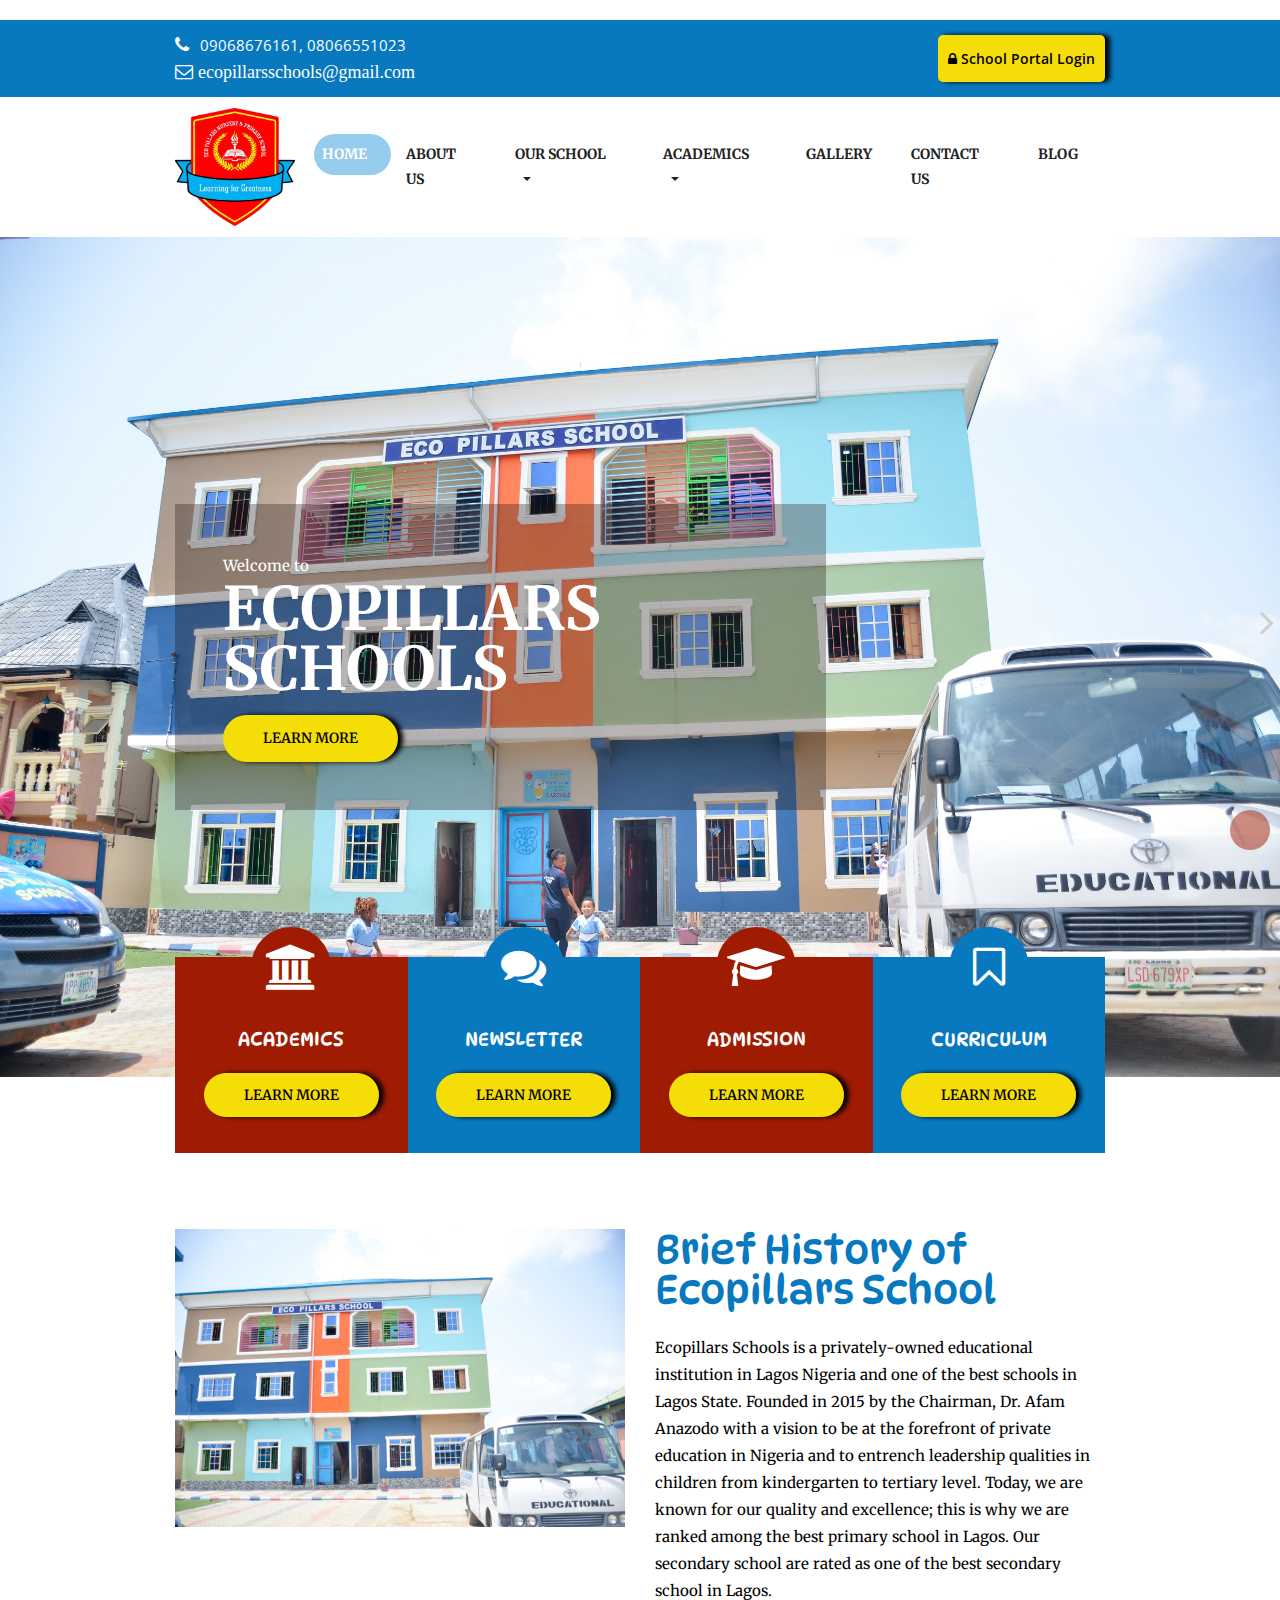
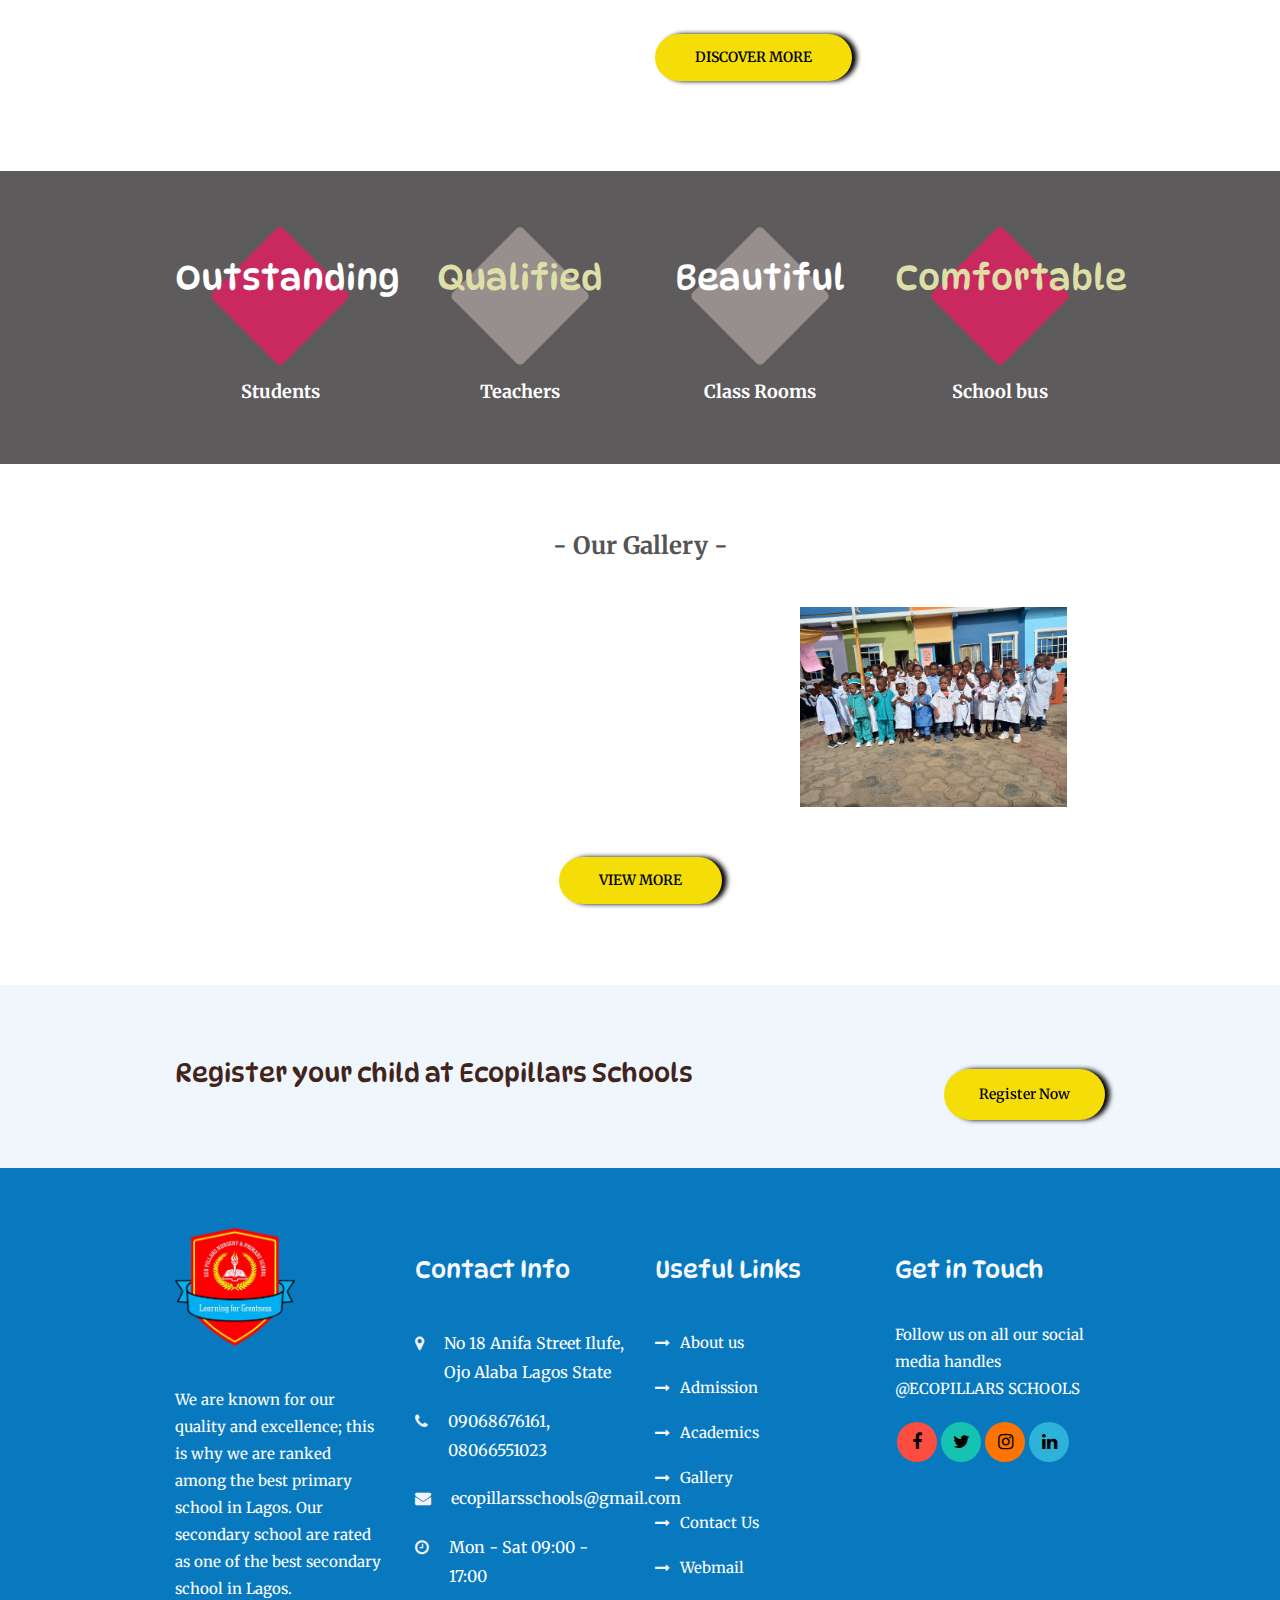
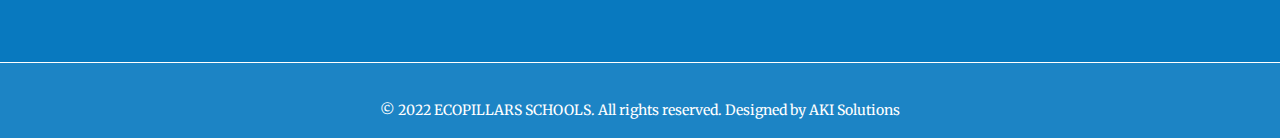
==== index.html @ 6d191ff4 "first-commit" ====
<!DOCTYPE html>
<html lang="en">

<!-- Mirrored from rometheme.net/html/kids/index.html by HTTrack Website Copier/3.x [XR&CO'2014], Tue, 15 Dec 2020 20:37:47 GMT -->
<!-- Added by HTTrack -->
<meta http-equiv="content-type" content="text/html;charset=UTF-8" /><!-- /Added by HTTrack -->

<head>
	<!-- Basic Page Needs
    ================================================== -->
	<meta charset="utf-8">
	<!--[if IE]><meta http-equiv="x-ua-compatible" content="IE=9" /><![endif]-->
	<meta name="viewport" content="width=device-width, initial-scale=1">
	<meta description="">
	<title>Ecopillars Schools </title>
	<!-- ==============================================
	Favicons
	=============================================== -->
	<link rel="apple-touch-icon" sizes="180x180" href="favicon_io/android-chrome-192x192.png">
	<link rel="icon" type="image/png" sizes="32x32" href="favicon_io/favicon-32x32.png">
	<link rel="icon" type="image/png" sizes="16x16" href="favicon_io/favicon-16x16.png">
	<link rel="manifest" href="favicon_io/site.webmanifest">
	<link rel="stylesheet" href="https://cdnjs.cloudflare.com/ajax/libs/animate.css/4.1.1/animate.min.css" />
	<!-- ==============================================
	CSS VENDOR
	=============================================== -->
	<link rel="stylesheet" type="text/css" href="css/vendor/bootstrap.min.css" />
	<link rel="stylesheet" type="text/css" href="css/vendor/font-awesome.min.css">
	<link rel="stylesheet" type="text/css" href="css/vendor/owl.carousel.min.css">
	<link rel="stylesheet" type="text/css" href="css/vendor/owl.theme.default.min.css">
	<link rel="stylesheet" type="text/css" href="css/vendor/magnific-popup.css">
	<link rel="stylesheet" type="text/css" href="css/vendor/animate.min.css">

	<!-- ==============================================
	Custom Stylesheet
	=============================================== -->
	<link rel="stylesheet" type="text/css" href="css/style.css" />

	<script src="js/vendor/modernizr.min.js"></script>

	<script src='../../google_analytics_auto.html'></script>
</head>

<body>

	<!-- LOAD PAGE -->
	<div class="animationload">
		<div class="loader"></div>
	</div>

	<!-- BACK TO TOP SECTION -->
	<a href="#0" class="cd-top cd-is-visible cd-fade-out">Top</a>

	<!-- HEADER -->
	<div class="header header-1">

		<!-- TOPBAR -->
		<div class="topbar">
			<div class="container">
				<div class="row align-items-center">
					<div class="col-sm-8 col-md-6">
						<div class="info">
							<div class="info-item">
								<i class="fa fa-phone"></i> 09068676161, 08066551023
							</div>
							<div class="info-item">
								<i class="fa fa-envelope-o"> ecopillarsschools@gmail.com</i>
								<a href="mailto:ecopillarsschools@gmail.com"></a>
							</div>
						</div>
					</div>
					<div class="col-sm-4 col-md-6">
						<div class=" pull-right d-inline-flex" style="margin: 15px 0px 15px 0px;">
							<a href="https://eschool-ng.com/ecopillarsschools_login.php" class="btn btn-primary kkd"> <i
									class="fa fa-lock"></i> School Portal Login</a>
							<style>
								.sosmed-icon a {
									color: #000;
									background-color: pink;

								}

								.kkd {
									border-radius: 5px !important;
									background-color: #f5dd07 !important;
									padding-left: 10px;
									padding-right: 10px;

								}
							</style>
						</div>
					</div>
				</div>
			</div>
		</div>

		<!-- NAVBAR SECTION -->
		<div class="navbar-main">
			<div class="container">
				<nav id="navbar-example" class="navbar navbar-expand-lg">
					<a class="navbar-brand jk" href="index.html">
						<img src="images/logo.jpeg" alt="logo">
					</a>

					<style type="text/css">
						.jk img {
							width: 120px;
							height: auto;
						}

						@media screen and (max-width: 768px) {
							.navbar-main.stiky .navbar-brand img {
								width: 70px;
								text-align: center;
								margin: 0 40px 0 40px;
							}

							.jk img {
								width: 70px;
								height: auto;
							}

							.topbar .pull-right{
								margin: 10px 60px 10px 0px !important;
							}

						}
					</style>
					<button class="navbar-toggler" type="button" data-toggle="collapse" data-target="#navbarNavDropdown"
						aria-controls="navbarNavDropdown" aria-expanded="false" aria-label="Toggle navigation">
						<span class="navbar-toggler-icon"></span>
					</button>
					<div class="collapse navbar-collapse" id="navbarNavDropdown">
						<ul class="navbar-nav ml-auto">
							<li class="nav-item active">
								<a class="nav-link" href="index.html">HOME</a>
							</li>
							<li class="nav-item">
								<a class="nav-link" href="about.html">ABOUT US</a>
							</li>
							<li class="nav-item dropdown dmenu">
								<a class="nav-link dropdown-toggle" href="#" role="button" data-toggle="dropdown"
									aria-haspopup="true" aria-expanded="false">
									OUR SCHOOL
								</a>
								<div class="dropdown-menu">
									<a class="dropdown-item" href="admission.html">ADMISSION</a>


								</div>
							</li>
							<li class="nav-item dropdown dmenu">
								<a class="nav-link dropdown-toggle" href="#" role="button" data-toggle="dropdown"
									aria-haspopup="true" aria-expanded="false">
									ACADEMICS
								</a>
								<div class="dropdown-menu">
									<a class="dropdown-item" href="academics.html">OVERVIEW</a>
									<a class="dropdown-item" href="curriculum.html">OUR CURRICULUM</a>

								</div>
							</li>
							<li class="nav-item">
								<a class="nav-link" href="gallery.html">GALLERY</a>
							</li>
							<li class="nav-item">
								<a class="nav-link" href="contact.html">CONTACT US</a>
							</li>
							<li class="nav-item">
								<a class="nav-link" href="blog.html">BLOG</a>
							</li>
						</ul>
					</div>
				</nav> <!-- -->

			</div>
		</div>

	</div>
	<!-- BANNER -->
	<div id="oc-fullslider" class="banner">
		<div class="owl-carousel owl-theme full-screen">
			<div class="item">
				<img src="images/_DSC3956.jpg" alt="Slider">
				<div class="overlay-bg"></div>
				<div class="container d-flex align-items-center">
					<div class="wrap-caption animate__animated animate__backInLeft">
						<hion-suph4 class="capteading" style="color: white !important;">Welcome to</h4>
						<h1 class="caption-heading">ECOPILLARS SCHOOLS </h1>
						<a href="about.html" class="btn btn-secondary mt-3">LEARN MORE</a>
					</div>
				</div>

				<style type="text/css">
					.animate__animated.animate__backInLeft {
						--animate-duration: 2s;
					}

					.kd .animate__animated.animate__backInLeft {
						--animate-duration: 12s;
					}
				</style>
			</div>
			<div class="item">
				<img src="images/_DSC3955.jpg" alt="Slider">
				<div class="overlay-bg"></div>
				<div class="container d-flex align-items-center">
					<div class="wrap-caption kd animate__animated animate__backInLeft">
						<h4 class="caption-supheading" style="color: white !important;">ECOPILLARS SCHOOLS </h4>
						<h1 class="caption-heading">We Make Learning <br> Fun </h1>
						<a href="about.html" class="btn btn-secondary mt-3">LEARN MORE</a>
					</div>
				</div>
			</div>
		</div>
		<div class="custom-nav owl-nav"></div>
	</div>

	<!-- SHORTCUT -->
	<div class="section services">
		<div class="content-wrap pb-3">
			<div class="container">
				<div class="row">
					<div class="col-sm-12 col-md-12">
						<div class="row col-0 overlap no-gutters">
							<div class="col-sm-12 col-md-3 col-lg-3">
								<!-- BOX 1 -->
								<div class="rs-feature-box-1 bg-primary">
									
									<i class="fa fa-university"></i>
									<div class="body">
										<h4 style="text-transform: uppercase;"> Academics</h4>

										<div class="spacer-10"></div>
										<a href="academics.html" class="btn-primary">LEARN MORE</a>
									</div>
								</div>
							</div>
							<div class="col-sm-12 col-md-3 col-lg-3">
								<!-- BOX 2 -->
								<div class="rs-feature-box-1 bg-tertiary">
									<i class="fa fa-comments"></i>
									<div class="body">
										<h4 style="color: #ffffff;">Newsletter</h4>
										<!-- <p>Sedut perspiciatis unde omnis iste natus error sit voluptatem accusantium dolore mque laudantium</p> -->
										<div class="spacer-10"></div>
										<a href="newsletter.html" class="btn-primary" style="background-color: #dedfa7;">LEARN MORE</a>
									</div>
								</div>
							</div>
							<div class="col-sm-12 col-md-3 col-lg-3">
								<!-- BOX 3 -->
								<div class="rs-feature-box-1 bg-primary">
									<i class="fa fa-graduation-cap"></i>
									<div class="body">
										<h4>Admission</h4>

										<div class="spacer-10"></div>
										<a href="admission.html" class="btn-primary">LEARN MORE</a>
									</div>
								</div>
							</div>


							<div class="col-sm-12 col-md-3 col-lg-3">
								<!-- BOX 3 -->
								<div class="rs-feature-box-1 bg-tertiary">
									<i class="fa fa-bookmark-o"></i>
									<div class="body">
										<h4 style="color: #ffffff;"> Curriculum</h4>

										<div class="spacer-10"></div>
										<a href="curriculum.html" class="btn-primary" style="background-color: #dedfa7;">LEARN MORE</a>
									</div>
								</div>
							</div>



						</div>
					</div>
				</div>
			</div>
		</div>
	</div>

	<!-- WELCOME TO KIDS -->
	<div class="section" id="move">
		<div class="content-wrap">
			<div class="container">
				<div class="row">
					<div class="col-sm-12 col-md-12 col-lg-6"  style="display: flex; justify-content: center; ">
						<img src="images/_DSC3955.jpg" alt="" class="img-fluid img-border mb-3">
					</div>
					<div class="col-sm-12 col-md-12 col-lg-6" style="color: black;" >
						<h2 class="section-heading">
							Brief History of Ecopillars School
						</h2>
						<p>Ecopillars Schools is a privately-owned educational institution in Lagos Nigeria and one of the best schools in Lagos State. Founded in 2015 by the Chairman, Dr. Afam Anazodo with a vision to be at the forefront of private education in Nigeria and to entrench leadership qualities in children from kindergarten to tertiary level.
							Today, we are known for our quality and excellence; this is why we are ranked among the best primary school in Lagos. Our secondary school are rated as one of the best secondary school in Lagos.
						</p>

						<div class="spacer-10"></div>
						<a href="about.html" class="btn btn-secondary">DISCOVER MORE</a>
						<div class="spacer-30"></div>
					</div>
				</div>
			</div>
		</div>
	</div>

	<!-- FUNFACT -->
	<div class="section bgi-overlay bgi-cover-center" data-background="images/_AFO4332.jpg"
		style="background-position: top;">
		<div class="content-wrap" style="margin-top: 20px;">
			<div class="container">
				<div class="row">
					<!-- Item 1 -->
					<div class="col-sm-6 col-md-3">
						<div class="rs-funfact bg-primary">
							<div class="box-fun">
								<h2>Outstanding</h2>
							</div>
							<div class="title">Students</div>
						</div>
					</div>
					<!-- Item 2 -->
					<div class="col-sm-6 col-md-3">
						<div class="rs-funfact bg-tertiary">
							<div class="box-fun">
								<h2 style="color: #dedfa7;"> Qualified</h2>
							</div>
							<div class="title">Teachers</div>
						</div>
					</div>
					<!-- Item 3 -->
					<div class="col-sm-6 col-md-3">
						<div class="rs-funfact bg-tertiary">
							<div class="box-fun">
								<h2>Beautiful</h2>
							</div>
							<div class="title">Class Rooms</div>
						</div>
					</div>
					<!-- Item 4 -->
					<div class="col-sm-6 col-md-3">
						<div class="rs-funfact bg-primary">
							<div class="box-fun">
								<h2 style="color: #dedfa7;">Comfortable</h2>
							</div>
							<div class="title"> School bus</div>
						</div>
					</div>
				</div>
			</div>
		</div>
	</div>




	<!-- OUR GALLERY -->
	<div class="section">
		<div class="content-wrap">
			<div class="container">

				<div class="row">
					<div class="col-sm-12 col-md-12">
						<p class="supheading text-center">Our Gallery</p>

					</div>
				</div>

				<div class="row popup-gallery gutter-5">
								
				<!-- Item 1 -->
				<div class="col-xs-12 col-md-6 col-lg-4">
					<div class="box-gallery">
						<a href="images/_AFO4294.jpg" title="Gallery #2">
							<img src="images/_AFO4294.jpg" alt="" class="img-fluid">
							<div class="project-info">
								<div class="project-icon">
									<span class="fa fa-search"></span>
								</div>
							</div>
						</a>
					</div>
				</div>					
					<!-- Item 2 -->
					<div class="col-xs-12 col-md-6 col-lg-4">
						<div class="box-gallery">
							<a href="images/_AFO4332.jpg" title="Gallery #1">
								<img src="images/_AFO4332.jpg" alt="" class="img-fluid">
								<div class="project-info">
									<div class="project-icon">
										<span class="fa fa-search"></span>
									</div>
								</div>
							</a>
						</div>
					</div>
					<!-- Item 3 -->
					<div class="col-xs-12 col-md-6 col-lg-4">
						<div class="box-gallery">
							<a href="images/20220311_092355.jpg" title="Gallery #3">
								<img src="images/20220311_092355.jpg" alt="" class="img-fluid">
								<div class="project-info">
									<div class="project-icon">
										<span class="fa fa-search"></span>
									</div>
								</div>
							</a>
						</div>
					</div>


				</div>

			</div>
		</div>
		<div class="text-center">
			<a href="gallery.html" class="btn btn-secondary" style="margin:auto;">VIEW MORE</a>
		</div>
	</div>

	<br> <br> <br>

	<style type="text/css">
		.rs-news-1 .media-box {
			width: 100%;
			margin-bottom: 20px;
			position: relative;
			z-index: 1;
			overflow: hidden;
			background-color: rgb(10 10 10 / 84%);
		}

		.kk {
			background-color: #0c1a47 !important;
		}
	</style>


	<!-- CTA -->
	<div class="section bg-secondary">
		<div class="content-wrap py-5">
			<div class="container">
				<div class="row align-items-center">
					<div class="col-sm-12 col-md-12">
						<div class="cta-1">
							<div class="body-text mb-3">
								<h3 class="my-1" style="color: #42241c;">Register your child at Ecopillars Schools</h3>

							</div>
							<div class="body-action">
								<a href="contact.html" class="btn btn-primary mt-3">Register Now</a>
							</div>
						</div>
					</div>
				</div>
			</div>
		</div>
	</div>

	<style type="text/css">
		.footer .footer-item .footer-title {

			color: #f7f9fd;
		}

		.list-info li .info-icon {
			display: table-cell;
			color: #f3f3f5;
		}

		.footer .footer-item .list li a:before {
			content: '\f178';
			font-family: FontAwesome;
			left: 0;
			position: absolute;
			color: #f7f9fd;
		}
	</style>

	<!-- FOOTER SECTION -->
	<div class="footer" data-background="images/footer.jpg">
		<div class="content-wrap">
			<div class="container">

				<div class="row">
					<div class="col-sm-12 col-md-6 col-lg-3">
						<div class="footer-item">
							<img src="images/logo_png.png" alt="logo bottom" class="logo-bottom">
							<div class="spacer-30"></div>
							<p>We are known for our quality and excellence; this is why we are ranked among the best primary school in Lagos. Our secondary school are rated as one of the best secondary school in Lagos.
								</p>

						</div>
					</div>

					<div class="col-sm-12 col-md-6 col-lg-3">
						<div class="footer-item">
							<div class="footer-title">
								Contact Info
							</div>
							<ul class="list-info">
								<li>
									<div class="info-icon">
										<span class="fa fa-map-marker"></span>
									</div>
									<div class="info-text">No 18 Anifa Street Ilufe, Ojo Alaba
										Lagos State</div>
								</li>
								<li>
									<div class="info-icon">
										<span class="fa fa-phone"></span>
									</div>
									<div class="info-text">09068676161, 08066551023</div>
								</li>
								<li>
									<div class="info-icon">
										<span class="fa fa-envelope"></span>
									</div>
									<div class="info-text"><a href="mailto:ecopillarsschools@gmail.com"></a>
										ecopillarsschools@gmail.com</a></div>
								</li>
								<li>
									<div class="info-icon">
										<span class="fa fa-clock-o"></span>
									</div>
									<div class="info-text">Mon - Sat 09:00 - 17:00</div>
								</li>
							</ul>

						</div>
					</div>




					<div class="col-sm-12 col-md-6 col-lg-3">
						<div class="footer-item">
							<div class="footer-title">
								Useful Links
							</div>

							<ul class="list">
								<li><a href="about.html" title="About us">About us</a></li>
								<li><a href="admission.html" title="Admission">Admission</a></li>
								<li><a href="academics.html" title="Academics">Academics</a></li>
								<li><a href="gallery.html" title="Gallery">Gallery</a></li>
								<li><a href="contact.html" title="Contact Us">Contact Us</a></li>
								<li><a href="https://fayofunmischools.com:2096/cpsess6572153512/3rdparty/roundcube/" title="Webmail">Webmail</a></li>
							</ul>

						</div>
					</div>

					<div class="col-sm-12 col-md-6 col-lg-3">
						<div class="footer-item">
							<div class="footer-title">
								Get in Touch
							</div>
							<p>Follow us on all our social media handles @ECOPILLARS SCHOOLS</p>
							<div class="sosmed-icon d-inline-flex">
								<a href="#" class="fb"><i class="fa fa-facebook"></i></a>
								<a href="#" class="tw"><i class="fa fa-twitter"></i></a>
								<a href="#" class="ig"><i class="fa fa-instagram"></i></a>
								<a href="#" class="in"><i class="fa fa-linkedin"></i></a>
							</div>
						</div>
					</div>
				</div>
			</div>
		</div>

		<div class="fcopy bg-secondary">
			<div class="container">
				<div class="row">
					<div class="col-sm-12 col-md-12">
						<p class="ftex copy" style="color: #ffffff;">© 2022 ECOPILLARS SCHOOLS. All rights reserved. Designed by <a
								href="http://akisolutions.com.ng" target="_blank">AKI Solutions</a></p>
					</div>
				</div>
			</div>
		</div>

	</div>

	<!-- JS VENDOR -->
	<script src="js/vendor/jquery.min.js"></script>
	<script src="js/vendor/bootstrap.min.js"></script>
	<script src="js/vendor/owl.carousel.js"></script>
	<script src="js/vendor/jquery.magnific-popup.min.js"></script>

	<!-- SENDMAIL -->
	<script src="js/vendor/validator.min.js"></script>
	<script src="js/vendor/form-scripts.js"></script>

	<script src="js/script.js"></script>

</body>

</html>
---- css/style.css ----
@charset "UTF-8";
@import url("https://fonts.googleapis.com/css?family=Open+Sans:400,700|Pacifico");
@import url('https://fonts.googleapis.com/css2?family=DynaPuff:wght@400;500;700&family=Merriweather:wght@300;400;700;900&display=swap');
@font-face {
  font-family: 'sas-webfont';
  src: url("../fonts/sas-webfontc56b.eot?51534236");
  src: url("../fonts/sas-webfontc56b.eot?51534236#iefix") format("embedded-opentype"), url("../fonts/sas-webfontc56b.woff2?51534236") format("woff2"), url("../fonts/sas-webfontc56b.woff?51534236") format("woff"), url("../fonts/sas-webfontc56b.ttf?51534236") format("truetype"), url("../fonts/sas-webfontc56b.svg?51534236#sas-webfont") format("svg");
  font-weight: normal;
  font-style: normal; }
.sas {
  font-family: "sas-webfont";
  font-style: normal;
  font-weight: normal;
  display: inline-block;
  text-decoration: inherit;
  width: 1em;
  margin-right: .2em;
  text-align: center;
  /* opacity: .8; */
  /* For safety - reset parent styles, that can break glyph codes*/
  font-variant: normal;
  text-transform: none;
  /* fix buttons height, for twitter bootstrap */
  line-height: 1em;
  /* Animation center compensation - margins should be symmetric */
  /* remove if not needed */
  margin-left: .2em;
  /* you can be more comfortable with increased icons size */
  /* font-size: 120%; */
  /* Font smoothing. That was taken from TWBS */
  -webkit-font-smoothing: antialiased;
  -moz-osx-font-smoothing: grayscale;
  /* Uncomment for 3D effect */
  /* text-shadow: 1px 1px 1px rgba(127, 127, 127, 0.3); */ }

.sas-1:before {
  content: '\e801'; }

/* '' */
/* -------------------- 
TOPBAR SETTING
-----------------------*/
/* -------------------- 
NAVBAR SETTING
-----------------------*/
/* -------------------- 
FOOTER SETTING
-----------------------*/
/* -------------------- 
BUTTON SETTING
-----------------------*/
.bolder {
  font-weight: 600; }

.cfix {
  content: '';
  display: block;
  width: 100%;
  clear: both; }

/**
 * 1. - NORMALIZE CSS
 * -----------------------------------------------------------------------------
 */
/*! normalize.css v8.0.1 | MIT License | github.com/necolas/normalize.css */
/* Document
   ========================================================================== */
/**
 * 1. Correct the line height in all browsers.
 * 2. Prevent adjustments of font size after orientation changes in iOS.
 */
html {
  line-height: 1.15;
  /* 1 */
  -webkit-text-size-adjust: 100%;
  /* 2 */ }

/* Sections
   ========================================================================== */
/**
 * Remove the margin in all browsers.
 */
body {
  margin: 0; }

/**
 * Render the `main` element consistently in IE.
 */
main {
  display: block; }

/**
 * Correct the font size and margin on `h1` elements within `section` and
 * `article` contexts in Chrome, Firefox, and Safari.
 */
h1 {
  font-size: 2em;
  margin: 0.67em 0; }

/* Grouping content
   ========================================================================== */
/**
 * 1. Add the correct box sizing in Firefox.
 * 2. Show the overflow in Edge and IE.
 */
hr {
  box-sizing: content-box;
  /* 1 */
  height: 0;
  /* 1 */
  overflow: visible;
  /* 2 */ }

/**
 * 1. Correct the inheritance and scaling of font size in all browsers.
 * 2. Correct the odd `em` font sizing in all browsers.
 */
pre {
  font-family: monospace, monospace;
  /* 1 */
  font-size: 1em;
  /* 2 */ }

/* Text-level semantics
   ========================================================================== */
/**
 * Remove the gray background on active links in IE 10.
 */
a {
  background-color: transparent; }

/**
 * 1. Remove the bottom border in Chrome 57-
 * 2. Add the correct text decoration in Chrome, Edge, IE, Opera, and Safari.
 */
abbr[title] {
  border-bottom: none;
  /* 1 */
  text-decoration: underline;
  /* 2 */
  text-decoration: underline dotted;
  /* 2 */ }

/**
 * Add the correct font weight in Chrome, Edge, and Safari.
 */
b,
strong {
  font-weight: bolder; }

/**
 * 1. Correct the inheritance and scaling of font size in all browsers.
 * 2. Correct the odd `em` font sizing in all browsers.
 */
code,
kbd,
samp {
  font-family: monospace, monospace;
  /* 1 */
  font-size: 1em;
  /* 2 */ }

/**
 * Add the correct font size in all browsers.
 */
small {
  font-size: 80%; }

/**
 * Prevent `sub` and `sup` elements from affecting the line height in
 * all browsers.
 */
sub,
sup {
  font-size: 75%;
  line-height: 0;
  position: relative;
  vertical-align: baseline; }

sub {
  bottom: -0.25em; }

sup {
  top: -0.5em; }

/* Embedded content
   ========================================================================== */
/**
 * Remove the border on images inside links in IE 10.
 */
img {
  border-style: none; }

/* Forms
   ========================================================================== */
/**
 * 1. Change the font styles in all browsers.
 * 2. Remove the margin in Firefox and Safari.
 */
button,
input,
optgroup,
select,
textarea {
  font-family: inherit;
  /* 1 */
  font-size: 100%;
  /* 1 */
  line-height: 1.15;
  /* 1 */
  margin: 0;
  /* 2 */ }

/**
 * Show the overflow in IE.
 * 1. Show the overflow in Edge.
 */
button,
input {
  /* 1 */
  overflow: visible; }

/**
 * Remove the inheritance of text transform in Edge, Firefox, and IE.
 * 1. Remove the inheritance of text transform in Firefox.
 */
button,
select {
  /* 1 */
  text-transform: none; }

/**
 * Correct the inability to style clickable types in iOS and Safari.
 */
button,
[type="button"],
[type="reset"],
[type="submit"] {
  -webkit-appearance: button; }

/**
 * Remove the inner border and padding in Firefox.
 */
button::-moz-focus-inner,
[type="button"]::-moz-focus-inner,
[type="reset"]::-moz-focus-inner,
[type="submit"]::-moz-focus-inner {
  border-style: none;
  padding: 0; }

/**
 * Restore the focus styles unset by the previous rule.
 */
button:-moz-focusring,
[type="button"]:-moz-focusring,
[type="reset"]:-moz-focusring,
[type="submit"]:-moz-focusring {
  outline: 1px dotted ButtonText; }

/**
 * Correct the padding in Firefox.
 */
fieldset {
  padding: 0.35em 0.75em 0.625em; }

/**
 * 1. Correct the text wrapping in Edge and IE.
 * 2. Correct the color inheritance from `fieldset` elements in IE.
 * 3. Remove the padding so developers are not caught out when they zero out
 *    `fieldset` elements in all browsers.
 */
legend {
  box-sizing: border-box;
  /* 1 */
  color: inherit;
  /* 2 */
  display: table;
  /* 1 */
  max-width: 100%;
  /* 1 */
  padding: 0;
  /* 3 */
  white-space: normal;
  /* 1 */ }

/**
 * Add the correct vertical alignment in Chrome, Firefox, and Opera.
 */
progress {
  vertical-align: baseline; }

/**
 * Remove the default vertical scrollbar in IE 10+.
 */
textarea {
  overflow: auto; }

/**
 * 1. Add the correct box sizing in IE 10.
 * 2. Remove the padding in IE 10.
 */
[type="checkbox"],
[type="radio"] {
  box-sizing: border-box;
  /* 1 */
  padding: 0;
  /* 2 */ }

/**
 * Correct the cursor style of increment and decrement buttons in Chrome.
 */
[type="number"]::-webkit-inner-spin-button,
[type="number"]::-webkit-outer-spin-button {
  height: auto; }

/**
 * 1. Correct the odd appearance in Chrome and Safari.
 * 2. Correct the outline style in Safari.
 */
[type="search"] {
  -webkit-appearance: textfield;
  /* 1 */
  outline-offset: -2px;
  /* 2 */ }

/**
 * Remove the inner padding in Chrome and Safari on macOS.
 */
[type="search"]::-webkit-search-decoration {
  -webkit-appearance: none; }

/**
 * 1. Correct the inability to style clickable types in iOS and Safari.
 * 2. Change font properties to `inherit` in Safari.
 */
::-webkit-file-upload-button {
  -webkit-appearance: button;
  /* 1 */
  font: inherit;
  /* 2 */ }

/* Interactive
   ========================================================================== */
/*
 * Add the correct display in Edge, IE 10+, and Firefox.
 */
details {
  display: block; }

/*
 * Add the correct display in all browsers.
 */
summary {
  display: list-item; }

/* Misc
   ========================================================================== */
/**
 * Add the correct display in IE 10+.
 */
template {
  display: none; }

/**
 * Add the correct display in IE 10.
 */
[hidden] {
  display: none; }

/**
 * 2. GLOBAL STYLES
 * -----------------------------------------------------------------------------
 */
/*1.1 GENERAL STYLES*/
body,
button,
input,
select,
textarea {
  color: #999999;
  font-family: 'Merriweather', serif;;
  font-weight: 400;
  /* font-size: 15px; */
  line-height: 1.8;
  position: relative;
  background-color: #fff; }

html, body {
  width: 100%;
  height: 100%; }

/* 1.3. ANCHOR */
a {
  color: #ffffff;
  text-decoration: none; }
  a:hover {
    color:#95cced;
    text-decoration: none; }

/* 1.4. HEADING & PARAGRAPH */
p {
  margin: 0 0 20px 0; }

h1,
h2,
.banner-page .title-page,
h3,
h4,
.rs-team-1 .title,
h5 {
  font-family: 'DynaPuff', cursive;
  font-weight: 400;
  margin-top: 10px;
  margin-bottom: 20px; }

h1 {
  font-size: 3.571em;
  line-height: normal; }

h2, .banner-page .title-page {
  font-size: 2.857em;
  line-height: normal; }

h3 {
  font-size: 1.714em;
  line-height: normal; }

h4, .rs-team-1 .title {
  font-size: 1.286em;
  line-height: normal; }

h5 {
  font-size: 14px;
  line-height: 22px; }

h6 {
  font-size: 13px; }

strong, b {
  font-weight: 700; }

ol {
  margin-left: 24px; }

ul {
  list-style: initial;
  margin-left: 24px; }
  ul li {
    margin: 8px 0; }

/* CUSTOM GLOBAL */
.content-wrap {
  padding: 40px 0; }

.content-wrap-60 {
  padding: 60px 0; }

.content-wrap-40 {
  padding: 40px 0; }

.spacer-content {
  height: 80px; }
  .spacer-content::after {
    display: block;
    content: "";
    clear: both; }

.uk16 {
  font-size: 16px; }

.uk18 {
  font-size: 18px; }

.uk21 {
  font-size: 21px; }

.uk24 {
  font-size: 24px; }

.uk36 {
  font-size: 36px; }

.uk48 {
  font-size: 48px; }

.uk60 {
  font-size: 60px; }

.uk72 {
  font-size: 72px; }

.spacer-10 {
  height: 10px; }
  .spacer-10::after {
    display: block;
    content: "";
    clear: both; }

.spacer-30 {
  height: 30px; }
  .spacer-30::after {
    display: block;
    content: "";
    clear: both; }

.spacer-50 {
  height: 50px; }
  .spacer-50::after {
    display: block;
    content: "";
    clear: both; }

.spacer-70 {
  height: 70px; }
  .spacer-70::after {
    display: block;
    content: "";
    clear: both; }

.spacer-90 {
  height: 90px; }
  .spacer-90::after {
    display: block;
    content: "";
    clear: both; }

.spacer-110 {
  height: 110px; }
  .spacer-110::after {
    display: block;
    content: "";
    clear: both; }

.spacer-content {
  height: 80px; }
  .spacer-content::after {
    display: block;
    content: "";
    clear: both; }

.section {
  position: relative; }

.section-heading {
  font-size: 40px;
  line-height: 1em;
  margin-bottom: 20px;
  /*padding-top: 0; */
  margin-top: 0;
  padding-bottom: 5px;
  position: relative;
  color: rgb(8, 121, 191); }
  .section-heading.light {
    color: #95cced; }
    .section-heading.light span {
      color: #ffffff; }
    .section-heading.light:after {
      background: #ffffff; }
  .section-heading.text-center {
    text-align: center; }
    .section-heading.text-center:after {
      margin-left: auto;
      margin-right: auto; }
  @media (max-width: 767px) {
    .section-heading {
      font-size: 32px; } }

.supheading {
  font-size: 24px;
  font-weight: 700;
  color: #555555; }
  .supheading:before, .supheading:after {
    content: " - "; }

.subheading {
  margin-top: -20px;
  margin-bottom: 30px;
  color: #666666;
  font-family: Arial, Helvetica, sans-serif;
  font-size: 18px; }
  .subheading.text-center {
    width: 60%;
    margin-left: auto;
    margin-right: auto; }

.title-heading {
  font-size: 24px;
  font-family: Arial, Helvetica, sans-serif;
  font-weight: 700; }

.section-border {
  border-bottom: 1px solid #cccccc; }

.font-primary {
  font-family: "Open Sans", sans-serif; }

.font-secondary {
  font-family: "Pacifico", cursive; }

.bgi-cover-center {
  background-size: cover;
  background-position: center; }

.bgi-cover-center {
  background-size: cover;
  background-position: center; }

.bgi-cover-fixed {
  background-size: cover;
  background-position: center;
  background-attachment: fixed; }

.bgi-repeat {
  background-repeat: repeat; }

.bgi-right {
  background-position: right;
  background-size: auto;
  background-repeat: no-repeat; }

.bgi-left {
  background-position: left;
  background-size: auto;
  background-repeat: no-repeat; }

.bgi-overlay {
  position: relative;
  background-position: center; }
  .bgi-overlay:before {
    content: '';
    position: absolute;
    top: 0;
    left: 0;
    right: 0;
    bottom: 0;
    background-color: rgba(42, 40, 40, 0.76); }

blockquote {
  padding: 15px 20px;
  background-color: #f6f6f6;
  margin: 0 0 20px;
  border-left: 5px solid #FD4D40;
  font-style: italic; }

blockquote.quote {
  padding: 15px 0;
  background-color: transparent;
  margin: 0 0 20px;
  border-left: 0;
  font-family: "Pacifico", cursive;
  font-style: italic;
  font-size: 24px;
  color: #ffffff; }
  blockquote.quote .blockquote-footer {
    color: #FD4D40; }
  blockquote.quote cite {
    display: block;
    font-family: "Open Sans", sans-serif;
    font-size: 15px;
    font-style: normal;
    color: #ffffff; }

@media (max-width: 767px) {
  .bgi-hide-xs {
    background-image: none !important; } }
/* OWL */
.owl-theme .owl-dots .owl-dot span {
  width: 7px;
  height: 7px;
  background: gray;
  margin: 5px 3px; }
.owl-theme .owl-dots .owl-dot.active span {
  width: 40px;
  background-color: #FD4D40; }
.owl-theme .owl-dots .owl-dot:hover span {
  background-color: #FD4D40; }
.owl-theme .owl-controls {
  margin-top: 50px; }

.owl-light .owl-dots .owl-dot span {
  width: 7px;
  height: 7px;
  background: #ffffff;
  margin: 5px 3px; }
.owl-light .owl-dots .owl-dot.active span {
  width: 40px;
  background-color: #0c1a47; }
.owl-light .owl-dots .owl-dot:hover span {
  background-color: #0c1a47;  }
.owl-light .owl-controls {
  margin-top: 50px; }

/* END OWL */
.font-primary {
  font-family: "Open Sans", sans-serif; }

.bg-primary {
  background-color: #9f1c03 !important; }

.bg-secondary {
  background-color: #95cbed25 !important; }

.bg-tertiary {
  background-color: rgb(8, 121, 191) !important; }

.bg-gray {
  background-color: #222222; }

.bg-gray-light {
  background-color: #f9f9f9; }

.bg-overlay-primary {
  position: relative; }
  .bg-overlay-primary:before {
    content: '';
    position: absolute;
    top: 0;
    right: 0;
    bottom: 0;
    left: 0;
    background-color: #FD4D40;
    opacity: .8; }

.bg-overlay-secondary {
  position: relative; }
  .bg-overlay-secondary:before {
    content: '';
    position: absolute;
    top: 0;
    right: 0;
    bottom: 0;
    left: 0;
    background-color:#0c1a47; 
    opacity: .6; }

.lh-1 {
  line-height: 1.3; }

.text-primary {
  color: #FD4D40 !important; }
  .text-primary a {
    color: #FD4D40; }
    .text-primary a:hover {
      color: #999999; }

.text-secondary {
  color: #F1C22E !important; }

.text-white a {
  color: #ffffff; }

.text-black {
  color: #222222 !important; }
  .text-black a {
    color: #222222; }

.pos-relative {
  position: relative; }

.banner-page {
  display: block;
  -webkit-background-size: cover;
  -moz-background-size: cover;
  -o-background-size: cover;
  background-size: cover;
  position: relative;
  background-position: center; }
  .banner-page:before {
    content: '';
    position: absolute;
    top: 0;
    left: 0;
    right: 0;
    bottom: 0;
    background-color: rgba(34, 34, 34, 0.644); }
  .banner-page .content-wrap {
    padding: 70px 0; }
  .banner-page .title-page {
    text-align: center;
    margin-bottom: 0;
    color: #ffffff; }
  .banner-page .breadcrumb-container {
    background-color: transparent; }
  .banner-page .breadcrumb {
    padding: 0;
    margin: 0;
    text-align: center;
    background-color: transparent;
    font-size: 13px;
    font-weight: 400;
    color: #ffffff; }
    .banner-page .breadcrumb > .active,
    .banner-page .breadcrumb a {
      color: white; }
      .banner-page .breadcrumb > .active:hover,
      .banner-page .breadcrumb a:hover {
        color: #95cced; }

.overlap {
  background-color: #ffffff;
  margin-top: -180px;
  position: relative;
  z-index: 2; }
  @media (max-width: 767px) {
    .overlap {
      margin-top: 0; } }

.gutter-5 {
  margin-right: 0;
  margin-left: 0; }
  .gutter-5 > [class^="col-"],
  .gutter-5 > [class*=" col-"],
  .gutter-5 [class*='col-'],
  .gutter-5 [class*=" col-"] {
    padding-right: 5px;
    padding-left: 5px; }

.pagination {
  margin-left: 0; }
  .pagination .page-item .page-link {
    -webkit-border-radius: 10px;
    -moz-border-radius: 10px;
    -ms-border-radius: 10px;
    border-radius: 10px;
    padding: 15px 20px;
    margin-right: 5px;
    margin-bottom: 5px;
    color: #999999;
    display: inline-block;
    border-color: 1px solid #e6e6e6;
    background: #ffffff; }
    .pagination .page-item .page-link:hover, .pagination .page-item .page-link.active {
      color: #ffffff;
      background: #95cced; }
  .pagination .page-item:first-child .page-link, .pagination .page-item:last-child .page-link {
    -webkit-border-radius: 10px;
    -moz-border-radius: 10px;
    -ms-border-radius: 10px;
    border-radius: 10px; }
  .pagination .page-item.active .page-link {
    color: #ffffff;
    background: #FD4D40;
    border-color: #FD4D40; }

.p-check {
  padding-left: 40px;
  position: relative;
  margin-bottom: 0.25rem;
  font-size: 18px; }
  .p-check:before {
    content: "\f00c";
    font-family: FontAwesome;
    padding-top: 2px;
    position: absolute;
    color: #16C3B0;
    left: 0;
    width: 30px;
    height: 30px;
    background: #ffffff;
    -webkit-border-radius: 50%;
    -moz-border-radius: 50%;
    -ms-border-radius: 50%;
    border-radius: 50%;
    text-align: center; }

/**
 * 3. - COMPONENTS
 * -----------------------------------------------------------------------------
 */
.anim-media .media-box, .rs-image-box .media-box, .rs-icon-info-4 .media-box, .rs-class-box .media-box, .rs-team-1 .media-box {
  width: 100%;
  /*margin-bottom: 30px;*/
  position: relative;
  background-color: #ffffff;
  overflow: hidden; }
  .anim-media .media-box img, .rs-image-box .media-box img, .rs-icon-info-4 .media-box img, .rs-class-box .media-box img, .rs-team-1 .media-box img {
    -webkit-transform: scale(1, 1);
    -ms-transform: scale(1, 1);
    transform: scale(1, 1);
    -webkit-transition: 0.4s all linear;
    transition: 0.4s all linear; }
.anim-media:hover .media-box, .rs-image-box:hover .media-box, .rs-icon-info-4:hover .media-box, .rs-class-box:hover .media-box, .rs-team-1:hover .media-box {
  background-color: #FD4D40; }
  .anim-media:hover .media-box img, .rs-image-box:hover .media-box img, .rs-icon-info-4:hover .media-box img, .rs-class-box:hover .media-box img, .rs-team-1:hover .media-box img {
    opacity: 0.8;
    -ms-filter: "progid:DXImageTransform.Microsoft.Alpha(Opacity=80)";
    filter: alpha(opacity=80);
    -webkit-transform: scale(1.05, 1.05);
    -ms-transform: scale(1.05, 1.05);
    transform: scale(1.05, 1.05);
    -webkit-transition-timing-function: ease-out;
    transition-timing-function: ease-out;
    -webkit-transition-duration: 250ms;
    transition-duration: 250ms; }

.anim-shadow, .rs-shop-box, .rs-icon-info-4, .rs-class-box, .rs-pricing-1 {
  -webkit-box-shadow: 4px 5px 0 rgba(0, 0, 0, 0);
  -moz-box-shadow: 4px 5px 0 rgba(0, 0, 0, 0);
  box-shadow: 4px 5px 0 rgba(0, 0, 0, 0); }
  .anim-shadow:hover, .rs-shop-box:hover, .rs-icon-info-4:hover, .rs-class-box:hover, .rs-pricing-1:hover {
    -webkit-box-shadow: 4px 5px 30px rgba(0, 0, 0, 0.2);
    -moz-box-shadow: 4px 5px 30px rgba(0, 0, 0, 0.2);
    box-shadow: 4px 5px 30px rgba(0, 0, 0, 0.2); }

/* ==========================
2.1 - Buttons
============================= */
.btn, .btn-primary, .btn-secondary, .btn-light, .btn-ghost-light {
  font-size: 14px;
  color: #000000 !important;
  padding: 13px 40px;
  border: 0;
  font-weight: 600;
  min-width: 150px;
  -webkit-border-radius: 30px;
  -moz-border-radius: 30px;
  -ms-border-radius: 30px;
  border-radius: 30px;
  background-color: #f5dd07 !important;
  box-shadow: 5px 0px 5px; 
}
.btn:hover,.btn-secondary:hover,.btn-primary:hover{
  background-color: #d1bc02 !important;
  transition: 1s;
  color: white;
  text-emphasis-color: white;
}
.btn-default {
  background-color: #FD4D40;
  color: #ffffff;
  padding: 15px 20px;
  border: 0;
  -webkit-border-radius: 0;
  -moz-border-radius: 0;
  -ms-border-radius: 0;
  border-radius: 0; }

.btn-default:hover {
  background-color: #FD4D40; }

.btn-primary {
  background-color: #FD4D40;
  color: #ffffff; }
  .btn-primary:hover {
    background-color: #ddab0f;
    color: #ffffff; }

.btn-secondary {
  background-color:#0c1a47;  }
  .btn-secondary:hover {
    background-color: #fc1e0e;
    color: #ffffff; }

.btn-primary.disabled {
  background-color: #FD4D40;
  border-color: #FD4D40;
  opacity: 1;
  -ms-filter: "progid:DXImageTransform.Microsoft.Alpha(Opacity=100)";
  filter: alpha(opacity=100); }
  .btn-primary.disabled:hover {
    color: #ffffff;
    background-color: #ddab0f; }

.btn-secondary.disabled {
  background-color: #0c1a47; 
  border-color:#0c1a47;  }
  .btn-secondary.disabled:hover {
    background-color: #fc1e0e;
    color: #ffffff; }

.btn-light {
  background-color: #ffffff;
  color: #FD4D40;
  border: 1px solid #ffffff; }
  .btn-light:hover {
    background-color: #222222;
    color: #ffffff;
    border-color: #222222; }

.btn-ghost-light {
  background-color: transparent;
  color: #ffffff;
  border: 1px solid #ffffff; }
  .btn-ghost-light:hover {
    background-color: #ffffff;
    color: #FD4D40;
    border-color: #ffffff; }

.btn-icon {
  font-size: 18px; }
  .btn-icon .fa {
    margin-right: 10px;
    vertical-align: middle;
    width: 50px;
    height: 50px;
    border: 1px solid #999999;
    border-radius: 30px;
    padding-left: 5px;
    padding-top: 10px;
    font-size: 1.5em; }
  .btn-icon:hover .fa {
    border-color: #FD4D40; }

.btn-rect {
  -webkit-border-radius: 0;
  -moz-border-radius: 0;
  -ms-border-radius: 0;
  border-radius: 0; }

.btn-video {
  color: #ffffff; }
  .btn-video i {
    width: 55px;
    height: 55px;
    background-color: #ffffff;
    color: #FD4D40;
    -webkit-border-radius: 50%;
    -moz-border-radius: 50%;
    -ms-border-radius: 50%;
    border-radius: 50%;
    padding: 11px;
    font-size: 21px;
    text-align: center;
    border: 6px solid rgba(34, 34, 34, 0.2);
    margin-right: 5px; }

/* ==========================
SOSMED-ICON
============================= */
.sosmed-icon a {
  color: #ffffff;
  background-color: transparent;
  width: 40px;
  height: 40px;
  font-size: 18px;
  display: flex;
  justify-content: center;
  flex-direction: column;
  text-align: center;
  margin: 0 2px;
  -webkit-border-radius: 50%;
  -moz-border-radius: 50%;
  -ms-border-radius: 50%;
  border-radius: 50%; }
  .sosmed-icon a:hover {
    /*color: $color-body;*/
    background-color: transparent; }
  .sosmed-icon a.fb {
    background-color: #FD4D40; }
    .sosmed-icon a.fb:hover {
      background-color: #fd3527; }
  .sosmed-icon a.tw {
    background-color: #16C3B0; }
    .sosmed-icon a.tw:hover {
      background-color: #13ac9b; }
  .sosmed-icon a.ig {
    background-color: #FF7300; }
    .sosmed-icon a.ig:hover {
      background-color: #e66800; }
  .sosmed-icon a.in {
    background-color: #2DB3D9; }
    .sosmed-icon a.in:hover {
      background-color: #24a4c8; }
.sosmed-icon.icon-bg-primary a {
  -webkit-border-radius: 50%;
  -moz-border-radius: 50%;
  -ms-border-radius: 50%;
  border-radius: 50%;
  color: #ffffff;
  background-color: #FD4D40; }
  .sosmed-icon.icon-bg-primary a:hover {
    color: #ffffff;
    background-color:#0c1a47;  }

/* ==========================
FEATURE ICON
============================= */
.rs-feature-1 {
  position: relative;
  background-color: #F8F8F8;
  border: 1px solid #F0F0F0;
  padding: 20px 20px;
  overflow: hidden;
  -webkit-transition: all 0.3s ease;
  -moz-transition: all 0.3s ease;
  -ms-transition: all 0.3s ease;
  -o-transition: all 0.3s ease;
  transition: all 0.3s ease; }
  .rs-feature-1 .no {
    position: absolute;
    top: 0;
    right: 20px;
    font-size: 72px;
    font-family: "Pacifico", cursive;
    font-weight: 700;
    opacity: 0.15;
    -ms-filter: "progid:DXImageTransform.Microsoft.Alpha(Opacity=15)";
    filter: alpha(opacity=15); }
  .rs-feature-1 .media {
    width: 100%;
    margin-bottom: 30px;
    background-color: transparent; }
  .rs-feature-1 .icon {
    font-size: 48px;
    color: #FD4D40; }
  .rs-feature-1 .body {
    position: relative; }
  .rs-feature-1 .title {
    color: #222222; }
  .rs-feature-1:hover {
    background-color: #0c1a47; 
    color: #ffffff;
    -webkit-transform: translateY(-10px);
    transform: translateY(-10px);
    -webkit-box-shadow: 0 1rem 3rem rgba(0, 0, 0, 0.15) !important;
    box-shadow: 0 1rem 3rem rgba(0, 0, 0, 0.15) !important; }
    .rs-feature-1:hover .title {
      color: #ffffff; }

/* ==========================
IMAGE BOX
============================= */
.rs-image-box {
  margin-bottom: 30px;
  overflow: hidden;
  position: relative;
  -webkit-transition: all 0.4s ease;
  -moz-transition: all 0.4s ease;
  -ms-transition: all 0.4s ease;
  -o-transition: all 0.4s ease;
  transition: all 0.4s ease; }
  .rs-image-box .media-box {
    margin-bottom: 10px; }
  .rs-image-box:hover .media {
    background-color: #ffffff; }
  .rs-image-box .text-box {
    display: -ms-flexbox;
    display: flex;
    -ms-flex-wrap: wrap;
    flex-wrap: wrap;
    -ms-flex-pack: justify !important;
    justify-content: space-between !important; }
  .rs-image-box .price {
    color: #FD4D40; }

.rs-shop-box {
  background-color: #ffffff;
  margin-bottom: 30px;
  overflow: hidden;
  position: relative;
  border: 1px solid #e6e6e6; }
  .rs-shop-box .media {
    text-align: center; }
    .rs-shop-box .media a {
      width: 100%; }
  .rs-shop-box .body-text {
    padding: 20px 20px;
    border-top: 1px solid #e6e6e6; }
    .rs-shop-box .body-text .title {
      font-weight: 400;
      color: #0c1a47; 
      font-size: 16px;
      margin-bottom: 10px; }
      .rs-shop-box .body-text .title a {
        color: #0c1a47;  }
        .rs-shop-box .body-text .title a:hover {
          color: #FD4D40; }
    .rs-shop-box .body-text .price {
      color: #FD4D40;
      font-weight: 700;
      font-size: 18px;
      float: left; }
    .rs-shop-box .body-text .meta {
      display: -ms-flexbox;
      display: flex;
      justify-content: space-between !important; }

.title-blok {
  font-weight: 400;
  color: #0c1a47; 
  font-size: 16px;
  margin-bottom: 10px; }
  .title-blok a {
    color: #0c1a47;  }
    .title-blok a:hover {
      color: #FD4D40; }

.rating, .shop-item-sidebar .body-text, .single-shop {
  unicode-bidi: bidi-override;
  direction: rtl; }
  .rating span:before, .shop-item-sidebar .body-text span:before, .single-shop span:before {
    color: #FD4D40;
    content: "\2605";
    display: inline-block;
    position: relative;
    font-size: 1.2em;
    width: .6em; }

.shop-item-sidebar {
  display: -ms-flexbox;
  display: flex;
  margin-bottom: 20px;
  align-items: center !important; }
  .shop-item-sidebar .media {
    width: 90px;
    height: 90px;
    border: 1px solid #e6e6e6;
    margin-right: 20px; }
  .shop-item-sidebar .body-text .title {
    font-weight: 400;
    color: #0c1a47; 
    font-size: 16px;
    margin-bottom: 10px; }
    .shop-item-sidebar .body-text .title a {
      color: #0c1a47;  }
      .shop-item-sidebar .body-text .title a:hover {
        color: #FD4D40; }
  .shop-item-sidebar .body-text .price {
    color: #FD4D40;
    font-weight: 700;
    font-size: 18px; }

.single-shop .price {
  color: #FD4D40;
  font-weight: 700;
  font-size: 18px; }

/* ==========================
ICON 2
============================= */
.box-icon-1 {
  margin-bottom: 15px; }
  .box-icon-1 .icon {
    color: #FD4D40;
    display: inline-block;
    font-size: 36px;
    line-height: 2.2;
    float: left;
    width: 60px;
    height: 60px;
    background: transparent;
    -webkit-border-radius: 100px;
    -moz-border-radius: 100px;
    -ms-border-radius: 100px;
    border-radius: 100px;
    text-align: center; }
  .box-icon-1 .body-content {
    color:#0c1a47; 
    margin-left: 70px;
    font-weight: 700;
    font-size: 24px; }
    .box-icon-1 .body-content .heading {
      font-size: 16px;
      font-weight: 700; }

.rs-icon-info {
  margin-bottom: 15px; }
  .rs-icon-info .info-icon {
    display: table-cell;
    position: relative; }
  .rs-icon-info .fa {
    width: 60px;
    height: 60px;
    background-color: #FD4D40;
    -webkit-border-radius: 50%;
    -moz-border-radius: 50%;
    -ms-border-radius: 50%;
    border-radius: 50%;
    text-align: center;
    padding-top: 17px;
    font-size: 22px;
    color: #ffffff; }
  .rs-icon-info .info-text {
    display: table-cell;
    padding-left: 20px;
    position: relative;
    vertical-align: middle; }
  .rs-icon-info.center {
    text-align: center;
    padding: 30px 0;
    -webkit-border-radius: 6px;
    -moz-border-radius: 6px;
    -ms-border-radius: 6px;
    border-radius: 6px; }
    .rs-icon-info.center .info-icon {
      display: block; }
    .rs-icon-info.center .fa {
      background-color: transparent;
      font-size: 40px; }
      .rs-icon-info.center .fa.bl {
        background-color: #FD4D40;
        color: #ffffff;
        width: 80px;
        height: 80px; }
    .rs-icon-info.center .info-text {
      display: block; }
  .rs-icon-info.text-right {
    text-align: right; }
    .rs-icon-info.text-right .info-icon {
      float: right; }
      .rs-icon-info.text-right .info-icon:after {
        right: -5px;
        top: -5px; }
    .rs-icon-info.text-right .info-text {
      padding-left: auto;
      padding-right: 20px; }
  .rs-icon-info::after {
    display: block;
    content: "";
    clear: both; }

.rs-icon-info-2 {
  display: flex;
  align-items: flex-start; }
  .rs-icon-info-2 .info-icon {
    text-align: center;
    display: -ms-flexbox;
    display: flex;
    -ms-flex-align: center;
    align-items: center; }
  .rs-icon-info-2 .fa {
    width: 80px;
    height: 80px;
    margin-right: 20px;
    color: #ffffff;
    background-color: transparent;
    -webkit-border-radius: 50%;
    -moz-border-radius: 50%;
    -ms-border-radius: 50%;
    border-radius: 50%;
    padding-top: 23px;
    font-size: 35px;
    -webkit-transform: translateZ(0);
    transform: translateZ(0);
    -webkit-transition-duration: 0.3s;
    transition-duration: 0.3s;
    -webkit-transition-property: transform;
    transition-property: transform;
    -webkit-transition-timing-function: ease-out;
    transition-timing-function: ease-out; }
  .rs-icon-info-2 .body-text {
    position: relative; }

.rs-icon-info-3 {
  margin-bottom: 15px; }
  .rs-icon-info-3 .info-icon {
    text-align: center;
    display: -ms-flexbox;
    display: flex;
    -ms-flex-align: center;
    align-items: center; }
  .rs-icon-info-3 .fa {
    width: 60px;
    height: 60px;
    margin-right: 10px;
    color: #ffffff;
    background-color: transparent;
    -webkit-border-radius: 50%;
    -moz-border-radius: 50%;
    -ms-border-radius: 50%;
    border-radius: 50%;
    padding-top: 14px;
    font-size: 35px;
    -webkit-transform: translateZ(0);
    transform: translateZ(0);
    -webkit-transition-duration: 0.3s;
    transition-duration: 0.3s;
    -webkit-transition-property: transform;
    transition-property: transform;
    -webkit-transition-timing-function: ease-out;
    transition-timing-function: ease-out; }
  .rs-icon-info-3 .info-text {
    position: relative;
    margin-top: 20px; }
  .rs-icon-info-3::after {
    display: block;
    content: "";
    clear: both; }
  .rs-icon-info-3.text-center {
    text-align: center; }
    .rs-icon-info-3.text-center .fa {
      width: 80px;
      height: 80px;
      padding-top: 22px;
      margin-bottom: 20px; }
    .rs-icon-info-3.text-center .info-icon {
      display: block; }
  .rs-icon-info-3:hover .info-icon .fa {
    color: #ffffff;
    background-color: #FD4D40;
    -webkit-animation-name: hvr-icon-push;
    animation-name: hvr-icon-push;
    -webkit-animation-duration: 0.3s;
    animation-duration: 0.3s;
    -webkit-animation-timing-function: linear;
    animation-timing-function: linear;
    -webkit-animation-iteration-count: 1;
    animation-iteration-count: 1; }

@-webkit-keyframes hvr-icon-push {
  50% {
    -moz-transform: translateY(-10px);
    -webkit-transform: translateY(-10px);
    -o-transform: translateY(-10px);
    -ms-transform: translateY(-10px);
    transform: translateY(-10px); } }
@keyframes hvr-icon-push {
  50% {
    -moz-transform: translateY(-10px);
    -webkit-transform: translateY(-10px);
    -o-transform: translateY(-10px);
    -ms-transform: translateY(-10px);
    transform: translateY(-10px); } }
.rs-icon-info-4 {
  background-color: #fafafa;
  text-align: center;
  overflow: hidden;
  position: relative;
  -webkit-transition: all 0.4s ease;
  -moz-transition: all 0.4s ease;
  -ms-transition: all 0.4s ease;
  -o-transition: all 0.4s ease;
  transition: all 0.4s ease;
  border-bottom: 2px solid #FD4D40; }
  .rs-icon-info-4 .icon {
    padding-top: 30px; }
  .rs-icon-info-4 .fa {
    width: 70px;
    height: 70px;
    color: #ffffff;
    background-color: #FD4D40;
    -webkit-border-radius: 50%;
    -moz-border-radius: 50%;
    -ms-border-radius: 50%;
    border-radius: 50%;
    padding-top: 17px;
    font-size: 35px; }
  .rs-icon-info-4 .info-text {
    display: table-cell;
    padding-left: 20px;
    position: relative;
    vertical-align: middle; }
  .rs-icon-info-4 .title {
    color: #0c1a47;  }

/* ==========================
FACT
============================= */
.rs-icon-funfact .icon {
  display: block;
  font-size: 30px;
  line-height: 2.2;
  float: left;
  width: 70px;
  height: 70px;
  color: #ffffff;
  text-align: center;
  -webkit-border-radius: 50%;
  -moz-border-radius: 50%;
  -ms-border-radius: 50%;
  border-radius: 50%; }
.rs-icon-funfact .body-content {
  margin-left: 85px; }
  .rs-icon-funfact .body-content h1, .rs-icon-funfact .body-content h2, .rs-icon-funfact .body-content .banner-page .title-page, .banner-page .rs-icon-funfact .body-content .title-page, .rs-icon-funfact .body-content h3, .rs-icon-funfact .body-content h4, .rs-icon-funfact .body-content .rs-team-1 .title, .rs-team-1 .rs-icon-funfact .body-content .title, .rs-icon-funfact .body-content h4, .rs-icon-funfact .body-content .rs-team-1 .title, .rs-team-1 .rs-icon-funfact .body-content .title, .rs-icon-funfact .body-content h5, .rs-icon-funfact .body-content h6 {
    clear: none;
    margin-bottom: 0; }
.rs-icon-funfact.style-2 {
  text-align: center; }
  .rs-icon-funfact.style-2 .icon {
    color: #FD4D40;
    float: none;
    background-color: transparent;
    margin: 0 auto;
    font-size: 48px; }
  .rs-icon-funfact.style-2 .body-content {
    margin-left: 0; }

.rs-funfact {
  text-align: center;
  color: #ffffff;
  background-color: transparent !important;
  padding-top: 15px;
  padding-bottom: 15px; }
  .rs-funfact .box-fun {
    position: relative;
    height: 130px; }
    .box-fun h2 {
      font-size: 35px;
    }
    .rs-funfact .box-fun:before {
      background-color: transparent;
      -webkit-border-radius: 5px;
      -moz-border-radius: 5px;
      -ms-border-radius: 5px;
      border-radius: 5px;
      margin: 0 auto;
      content: '';
      width: 100px;
      height: 100px;
      display: block;
      -moz-transform: rotate(45deg);
      -webkit-transform: rotate(45deg);
      -o-transform: rotate(45deg);
      -ms-transform: rotate(45deg);
      transform: rotate(45deg); }
    .rs-funfact .box-fun h2, .rs-funfact .box-fun .banner-page .title-page, .banner-page .rs-funfact .box-fun .title-page {
      position: absolute;
      top: 0;
      width: 100%;
      text-align: center; }
  .rs-funfact.bg-primary .box-fun:before {
    background-color: rgb(201, 41, 94) }
  .rs-funfact.bg-secondary .box-fun:before {
    background-color: #FCEEC7;  }
  .rs-funfact.bg-tertiary .box-fun:before {
    background-color: rgb(151, 142, 142); color: rgb(240, 231, 196);}
  .rs-funfact.bg-quaternary .box-fun:before {
    background-color: #FCEEC7; }
  .rs-funfact .title {
    font-weight: 700;
    font-size: 18px; }

/* ==========================
CLASSES
============================= */
.rs-class-box {
  -webkit-border-radius: 15px;
  -moz-border-radius: 15px;
  -ms-border-radius: 15px;
  border-radius: 15px;
  overflow: hidden;
  background-color: #f8f8f8; }
  .rs-class-box .body-box {
    padding: 20px 20px 0; }
  .rs-class-box .class-name, .rs-class-box .detail {
    display: -ms-flexbox;
    display: flex;
    -ms-flex-wrap: wrap;
    flex-wrap: wrap;
    -ms-flex-pack: justify;
    justify-content: space-between; }
  .rs-class-box .title {
    font-size: 18px;
    font-family: "Pacifico", cursive;
    color: #FD4D40; }
  .rs-class-box .price {
    font-size: 24px;
    color: #0c1a47; 
    font-weight: 700; }
  .rs-class-box .open-class {
    margin-bottom: 20px;
    font-size: 14px; }
    .rs-class-box .open-class span {
      color: #cccccc; }
  .rs-class-box .detail {
    margin-top: 30px;
    margin-left: -20px;
    margin-right: -20px; }
  .rs-class-box .age, .rs-class-box .size {
    color: #ffffff;
    padding: 15px 0;
    text-align: center;
    font-size: 18px; }
  .rs-class-box .age {
    background-color: #FD4D40; }
  .rs-class-box .size {
    background-color:#0c1a47;  }

/* ==========================
FACT
============================= */
.counter-1 .counter-number {
  display: block;
  vertical-align: middle;
  padding: 0;
  width: 70px;
  padding-right: 14px;
  letter-spacing: -.5px;
  font-weight: 700;
  font-size: 48px; }
.counter-1 .counter-title {
  display: table-cell;
  vertical-align: middle;
  padding: 0;
  text-align: left;
  line-height: 18px;
  margin-bottom: 0; }

/* ==========================
CTA QUOTE
============================= */
.cta-quote {
  text-align: center;
  color: #ffffff; }
  .cta-quote .title {
    font-size: 72px; }
  .cta-quote footer {
    font-size: 24px; }
    .cta-quote footer:before, .cta-quote footer:after {
      content: "\2014"; }

/* ==========================
BOX IMAGE
============================= */
.box-image-5 {
  position: relative; }
  .box-image-5 .info-box {
    position: absolute;
    bottom: 20px;
    left: 30px;
    z-index: 2;
    color: #ffffff;
    opacity: 0;
    -ms-filter: "progid:DXImageTransform.Microsoft.Alpha(Opacity=0)";
    filter: alpha(opacity=0);
    -webkit-transform: translate3d(0px, 25px, 0px);
    transform: translate3d(0px, 25px, 0px);
    -webkit-transition: all 0.4s ease;
    -moz-transition: all 0.4s ease;
    -ms-transition: all 0.4s ease;
    -o-transition: all 0.4s ease;
    transition: all 0.4s ease; }
    .box-image-5 .info-box .title {
      margin-bottom: 15px;
      color: #ffffff;
      clear: none; }
      .box-image-5 .info-box .title:after {
        content: '';
        height: 3px;
        width: 30px;
        display: block;
        margin: 7% 0;
        background: #0c1a47; }
  .box-image-5 a {
    background-color: #FD4D40;
    display: block;
    margin: 8px; }
    .box-image-5 a img {
      width: 100%;
      display: block;
      margin-bottom: 0; }
  .box-image-5:hover .info-box {
    opacity: 1;
    -ms-filter: "progid:DXImageTransform.Microsoft.Alpha(Opacity=100)";
    filter: alpha(opacity=100);
    -webkit-transform: translate3d(0px, 0px, 0px);
    transform: translate3d(0px, 0px, 0px); }
  .box-image-5:hover img {
    opacity: 0.2;
    -ms-filter: "progid:DXImageTransform.Microsoft.Alpha(Opacity=20)";
    filter: alpha(opacity=20); }
  .box-image-5:after {
    content: '';
    position: absolute;
    background-image: -moz-linear-gradient(to bottom, rgba(0, 0, 0, 0) 0, rgba(0, 0, 0, 0.6) 50%, rgba(0, 0, 0, 0.9) 100%);
    background-image: -ms-linear-gradient(to bottom, rgba(0, 0, 0, 0) 0, rgba(0, 0, 0, 0.6) 50%, rgba(0, 0, 0, 0.9) 100%);
    background-image: -o-linear-gradient(to bottom, rgba(0, 0, 0, 0) 0, rgba(0, 0, 0, 0.6) 50%, rgba(0, 0, 0, 0.9) 100%);
    background-image: -webkit-linear-gradient(to bottom, rgba(0, 0, 0, 0) 0, rgba(0, 0, 0, 0.6) 50%, rgba(0, 0, 0, 0.9) 100%);
    background-image: -webkit-gradient(linear, center top, center bottom, from(rgba(0, 0, 0, 0)), to(rgba(0, 0, 0, 0.9)));
    background-image: linear-gradient(to bottom, rgba(0, 0, 0, 0) 0, rgba(0, 0, 0, 0.6) 50%, rgba(0, 0, 0, 0.9) 100%);
    bottom: 0;
    left: 0;
    width: 100%;
    height: 100px; }

/* Process Workflow */
.box-image-6 {
  position: relative;
  text-align: center;
  color: #ffffff; }
  .box-image-6 .media {
    position: relative; }
    .box-image-6 .media .no {
      width: 40px;
      height: 40px;
      position: absolute;
      top: 0;
      right: 20%;
      -webkit-border-radius: 50%;
      -moz-border-radius: 50%;
      -ms-border-radius: 50%;
      border-radius: 50%;
      font-size: 24px;
      font-family: "Pacifico", cursive; }
  .box-image-6 img {
    width: 80%;
    height: 80%;
    -webkit-border-radius: 50%;
    -moz-border-radius: 50%;
    -ms-border-radius: 50%;
    border-radius: 50%;
    margin: 0 auto; }

.box-widget {
  padding: 30px;
  color: #ffffff; }
  .box-widget .info-text {
    padding-left: 30px !important; }

/* ==========================
PRICING TABLE
============================= */
.rs-pricing-1 {
  position: relative;
  text-align: center;
  padding: 30px 0;
  -webkit-border-radius: 0;
  -moz-border-radius: 0;
  -ms-border-radius: 0;
  border-radius: 0;
  background-color: #FAFAFA;
  border: 1px solid #FD4D40; }
  .rs-pricing-1 .price {
    font-size: 60px;
    font-weight: 700;
    line-height: 1;
    padding: 20px 0;
    position: relative;
    letter-spacing: -3px;
    color: #FD4D40; }
    .rs-pricing-1 .price:after, .rs-pricing-1 .price:before {
      border-top: 1px solid #e6e6e6;
      content: "";
      left: 50%;
      margin-left: -50px;
      position: absolute;
      top: auto;
      width: 100px; }
    .rs-pricing-1 .price:before {
      top: 0; }
    .rs-pricing-1 .price:after {
      bottom: 0; }
    .rs-pricing-1 .price span {
      display: inline-block;
      font-size: 28px;
      margin: 7px 3px 0 0;
      vertical-align: top; }
      .rs-pricing-1 .price span.mon {
        color: #FD4D40;
        font-size: 16px;
        font-weight: 400;
        margin: 0 0 0 8px;
        vertical-align: baseline;
        letter-spacing: 0; }
  .rs-pricing-1 .features ul {
    list-style: outside none none;
    margin: 0;
    padding: 35px 0; }
    .rs-pricing-1 .features ul li {
      padding: 8px 0; }
  .rs-pricing-1 .title {
    color: #222222; }
  .rs-pricing-1.popular {
    background-color: #FD4D40;
    color: #ffffff;
    padding: 50px 0; }
    .rs-pricing-1.popular .price {
      color: #ffffff; }
      .rs-pricing-1.popular .price span {
        color: #ffffff; }
        .rs-pricing-1.popular .price span.mon {
          color: #ffffff; }
    .rs-pricing-1.popular .title {
      color: #ffffff; }

/* ==========================
TESTIMONIALS
============================= */
.testimonial-2 {
  position: relative;
  margin-bottom: 30px; }
  .testimonial-2 .media {
    float: left;
    margin: 0 30px 0 0;
    display: block;
    position: relative;
    background-color: #FD4D40;
    overflow: hidden;
    width: 120px;
    height: 120px;
    -webkit-border-radius: 50%;
    -moz-border-radius: 50%;
    -ms-border-radius: 50%;
    border-radius: 50%; }
    .testimonial-2 .media img {
      -webkit-border-radius: 50%;
      -moz-border-radius: 50%;
      -ms-border-radius: 50%;
      border-radius: 50%;
      -webkit-transform: scale(1, 1);
      -ms-transform: scale(1, 1);
      transform: scale(1, 1);
      -webkit-transition: 0.4s all linear;
      transition: 0.4s all linear; }
    .testimonial-2 .media:hover img {
      opacity: 0.3;
      -ms-filter: "progid:DXImageTransform.Microsoft.Alpha(Opacity=30)";
      filter: alpha(opacity=30);
      -webkit-transform: scale(1.05, 1.05);
      -ms-transform: scale(1.05, 1.05);
      transform: scale(1.05, 1.05);
      -webkit-transition-timing-function: ease-out;
      transition-timing-function: ease-out;
      -webkit-transition-duration: 250ms;
      transition-duration: 250ms; }
  .testimonial-2:hover .media img {
    opacity: 0.3;
    -ms-filter: "progid:DXImageTransform.Microsoft.Alpha(Opacity=30)";
    filter: alpha(opacity=30);
    -webkit-transform: scale(1.05, 1.05);
    -ms-transform: scale(1.05, 1.05);
    transform: scale(1.05, 1.05);
    -webkit-transition-timing-function: ease-out;
    transition-timing-function: ease-out;
    -webkit-transition-duration: 250ms;
    transition-duration: 250ms; }
  .testimonial-2 .body {
    overflow: hidden;
    color: #999999; }
  .testimonial-2 .title {
    color: #FD4D40;
    font-weight: 600;
    font-size: 16px; }
  .testimonial-2 .position {
    color: white; }
  .testimonial-2 .company {
    color: white;
    margin-bottom: 20px;
    font-size: 12px; }
  @media (max-width: 768px) {
    .testimonial-2 .media {
      float: none;
      margin-left: auto;
      margin-right: auto;
      clear: both;
      text-align: center; }
    .testimonial-2 .body {
      text-align: center; } }

.rs-feature-box-1 {
  position: relative;
  padding: 0 20px 25px 20px;
  background-size: cover;
  background-position: center;
  color: white;
  background-color: #ffffff;
  text-align: center;
  height: 100%; }
.rs-feature-box-1 .fa {
    width: 80px;
    height: 80px;
    color: #ffffff;
    background-color: #ffffff;
    -webkit-border-radius: 50%;
    -moz-border-radius: 50%;
    -ms-border-radius: 50%;
    border-radius: 50%;
    padding-top: 17px;
    font-size: 45px;
    position: relative;
    top: -30px; }

.rs-feature-box-1 .body {
    position: relative;
    top: -20px; }
.rs-feature-box-1 a {
    color: white; }

.rs-feature-box-1 .bg-primary{
    background-color: rgb(201, 41, 94);
  }

    .rs-feature-box-1.bg-primary .fa {
      background-color: #9f1c03; }

    .rs-feature-box-1.bg-primary .btn, .rs-feature-box-1.bg-primary .btn-primary, .rs-feature-box-1.bg-primary .btn-secondary, .rs-feature-box-1.bg-primary .btn-light, .rs-feature-box-1.bg-primary .btn-ghost-light {
      background-color:rgb(201, 41, 94);  }
      
  .rs-feature-box-1.bg-secondary {
    background-color: #0c1a47;  }
    .rs-feature-box-1.bg-secondary .fa {
      background-color: #FCEEC7;  }
    .rs-feature-box-1.bg-secondary .btn, .rs-feature-box-1.bg-secondary .btn-primary, .rs-feature-box-1.bg-secondary .btn-secondary, .rs-feature-box-1.bg-secondary .btn-light, .rs-feature-box-1.bg-secondary .btn-ghost-light {
      background-color: #16C3B0; }
  .rs-feature-box-1.bg-tertiary {
    background-color: rgb(201, 41, 94); }
    .rs-feature-box-1.bg-tertiary .fa {
      background-color: rgb(8, 121, 191); }
    .rs-feature-box-1.bg-tertiary .btn, .rs-feature-box-1.bg-tertiary .btn-primary, .rs-feature-box-1.bg-tertiary .btn-secondary, .rs-feature-box-1.bg-tertiary .btn-light, .rs-feature-box-1.bg-tertiary .btn-ghost-light {
      background-color: rgb(201, 41, 94);}
  .rs-feature-box-1:hover {
    -webkit-transform: translateY(-6px);
    transform: translateY(-6px); }

.rs-box-testimony {
  position: relative;
  box-sizing: border-box;
  text-align: center; }
  .rs-box-testimony .quote-box blockquote {
    font-size: 24px;
    padding: 0;
    background-color: transparent;
    margin: 0;
    border-left: 0; }
  .rs-box-testimony .quote-box .quote-name {
    margin-top: 30px;
    font-size: 18px;
    line-height: 34px;
    color: #FD4D40; }
    .rs-box-testimony .quote-box .quote-name:before {
      content: '\2014 \00A0'; }
    .rs-box-testimony .quote-box .quote-name span {
      font-size: 12px;
      font-style: italic;
      font-weight: normal;
      display: block;
      color: #999999; }
  .rs-box-testimony .quote-box .media {
    margin: 40px 0 20px 0;
    text-align: center; }
    .rs-box-testimony .quote-box .media img {
      border: 3px solid #FD4D40;
      margin: 0 auto;
      width: 100px;
      height: 100px; }

.rs-experience {
  position: relative; }
  .rs-experience .fa {
    position: absolute;
    top: 10px;
    right: 0;
    font-size: 45px;
    color: #e6e6e6; }
  .rs-experience .position {
    font-family: "Pacifico", cursive; }
  .rs-experience .title {
    color: #FD4D40;
    margin-top: 5px; }

/* ==========================
BLOG
============================= */
.rs-news-1 {
  position: relative;
  -webkit-box-shadow: 4px 5px 30px rgba(0, 0, 0, 0);
  -moz-box-shadow: 4px 5px 30px rgba(0, 0, 0, 0);
  box-shadow: 4px 5px 30px rgba(0, 0, 0, 0);
  padding-bottom: 20px;
  overflow: hidden;
  -webkit-border-radius: 15px;
  -moz-border-radius: 15px;
  -ms-border-radius: 15px;
  border-radius: 15px;
  border-bottom: 2px solid #FF7300;
  background-color: #f8f8f8; }
  .rs-news-1 .meta-category {
    position: absolute;
    top: 20px;
    left: 0;
    padding: 5px 20px;
    background-color: #FD4D40;
    color: #ffffff;
    z-index: 2; }
  .rs-news-1 .media-box {
    width: 100%;
    margin-bottom: 20px;
    position: relative;
    z-index: 1;
    overflow: hidden;
    background-color: rgba(253, 77, 64, 0.6); }
    .rs-news-1 .media-box img {
      -webkit-transition: 0.4s all linear;
      transition: 0.4s all linear; }
    .rs-news-1 .media-box:before {
      content: "\f0c1";
      font-family: FontAwesome;
      position: absolute;
      top: 40%;
      left: 50%;
      -webkit-transform: translate(-50%, -50%);
      -ms-transform: translate(-50%, -50%);
      transform: translate(-50%, -50%);
      width: 50px;
      height: 50px;
      text-align: center;
      z-index: 9;
      color: #ffffff;
      font-size: 30px;
      opacity: 0;
      -ms-filter: "progid:DXImageTransform.Microsoft.Alpha(Opacity=0)";
      filter: alpha(opacity=0);
      -webkit-transition: all ease .25s;
      transition: all ease .25s; }
  .rs-news-1 .body-box {
    position: relative;
    padding: 10px 20px; }
    .rs-news-1 .body-box .title a {
      font-size: 18px;
      font-weight: 700;
      color: #FD4D40; }
      .rs-news-1 .body-box .title a:hover {
        color:#0c1a47;  }
    .rs-news-1 .body-box .title {
      margin-bottom: 10px;
      font-size: 18px;
      font-weight: 700;
      color: #FD4D40; }
    .rs-news-1 .body-box .meta-date {
      font-size: 13px;
      margin-bottom: 20px;
      color: #0c1a47;  }
  .rs-news-1:hover .body-box:before {
    -webkit-transform: scale(1, 1);
    -moz-transform: scale(1, 1);
    -ms-transform: scale(1, 1);
    -o-transform: scale(1, 1);
    transform: scale(1, 1); }
  .rs-news-1:hover {
    -webkit-box-shadow: 4px 5px 40px rgba(0, 0, 0, 0.2);
    -moz-box-shadow: 4px 5px 40px rgba(0, 0, 0, 0.2);
    box-shadow: 4px 5px 40px rgba(0, 0, 0, 0.2); }
    .rs-news-1:hover .media-box img {
      opacity: 0.4;
      -ms-filter: "progid:DXImageTransform.Microsoft.Alpha(Opacity=40)";
      filter: alpha(opacity=40);
      -webkit-transform: scale(1.05, 1.05);
      -moz-transform: scale(1.05, 1.05);
      -ms-transform: scale(1.05, 1.05);
      -o-transform: scale(1.05, 1.05);
      transform: scale(1.05, 1.05);
      -webkit-transition-timing-function: ease-out;
      transition-timing-function: ease-out;
      -webkit-transition-duration: 250ms;
      transition-duration: 250ms; }
    .rs-news-1:hover .media-box:before {
      top: 50%;
      opacity: 1;
      -ms-filter: "progid:DXImageTransform.Microsoft.Alpha(Opacity=100)";
      filter: alpha(opacity=100); }
  .rs-news-1.no-shadow {
    -webkit-box-shadow: none;
    -moz-box-shadow: none;
    box-shadow: none; }

/* ==========================
BOX TEAM
============================= */
.rs-team-1 {
  position: relative;
  margin-bottom: 30px;
  text-align: center;
  overflow: hidden;
  -webkit-border-radius: 15px;
  -moz-border-radius: 15px;
  -ms-border-radius: 15px;
  border-radius: 15px;
  border-bottom: 2px solid #FF7300;
  background-color: #f8f8f8; }
  .rs-team-1 .body {
    overflow: hidden;
    color: #999999;
    padding: 20px 20px; }
  .rs-team-1 .title {
    margin-bottom: 5px;
    color:#0c1a47;  }
  .rs-team-1 .position {
    font-size: 14px;
    color: #FD4D40;
    margin-bottom: 20px; }
    .rs-team-1 .position:before, .rs-team-1 .position:after {
      content: ' - '; }
  .rs-team-1 .media-box {
    background-color: transparent; }
  .rs-team-1 .social-icon {
    display: flex;
    justify-content: center;
    width: 100%;
    margin-left: 0;
    padding-left: 0;
    font-size: 18px;
    margin-top: 10px; }
    .rs-team-1 .social-icon li {
      list-style: none;
      padding: 0 10px; }
  .rs-team-1:hover {
    -webkit-box-shadow: 4px 5px 40px rgba(0, 0, 0, 0.2);
    -moz-box-shadow: 4px 5px 40px rgba(0, 0, 0, 0.2);
    box-shadow: 4px 5px 40px rgba(0, 0, 0, 0.2);
    border-bottom-color: #2DB3D9; }
    .rs-team-1:hover .media-box {
      background-color: transparent; }

/* ==========================
BOX ICON
============================= */
.rs-icon-1 .icon {
  display: table-cell;
  color: #FD4D40;
  font-size: 27px;
  line-height: 2.2;
  width: 60px;
  height: 60px;
  background: #F8F8F8;
  -webkit-border-radius: 100px;
  -moz-border-radius: 100px;
  -ms-border-radius: 100px;
  border-radius: 100px;
  text-align: center; }
  .rs-icon-1 .icon.no-bg {
    background-color: transparent; }
.rs-icon-1 .body-content {
  display: table-cell;
  padding-left: 10px;
  vertical-align: middle;
  font-weight: 400;
  color: #fefaed; }
  .rs-icon-1 .body-content .heading {
    font-weight: 700;
    color:#0c1a47;  }

/* ==========================
FORM CONTACT
============================= */
.form-comment .form-control,
.form-contact .form-control,
.contact .form-control {
  height: 45px;
  background-color: transparent;
  border: 1px solid rgba(153, 153, 153, 0.2);
  -webkit-border-radius: 0;
  -moz-border-radius: 0;
  -ms-border-radius: 0;
  border-radius: 0;
  box-shadow: none;
  opacity: 0.9;
  -ms-filter: "progid:DXImageTransform.Microsoft.Alpha(Opacity=90)";
  filter: alpha(opacity=90); }
.form-comment textarea.form-control,
.form-contact textarea.form-control,
.contact textarea.form-control {
  height: auto; }
.form-comment .btn.disabled, .form-comment .disabled.btn-primary, .form-comment .disabled.btn-secondary, .form-comment .disabled.btn-light, .form-comment .disabled.btn-ghost-light, .form-comment .btn[disabled], .form-comment [disabled].btn-primary, .form-comment [disabled].btn-secondary, .form-comment [disabled].btn-light, .form-comment [disabled].btn-ghost-light, .form-comment fieldset[disabled] .btn, .form-comment fieldset[disabled] .btn-primary, .form-comment fieldset[disabled] .btn-secondary, .form-comment fieldset[disabled] .btn-light, .form-comment fieldset[disabled] .btn-ghost-light,
.form-contact .btn.disabled,
.form-contact .disabled.btn-primary,
.form-contact .disabled.btn-secondary,
.form-contact .disabled.btn-light,
.form-contact .disabled.btn-ghost-light,
.form-contact .btn[disabled],
.form-contact [disabled].btn-primary,
.form-contact [disabled].btn-secondary,
.form-contact [disabled].btn-light,
.form-contact [disabled].btn-ghost-light,
.form-contact fieldset[disabled] .btn,
.form-contact fieldset[disabled] .btn-primary,
.form-contact fieldset[disabled] .btn-secondary,
.form-contact fieldset[disabled] .btn-light,
.form-contact fieldset[disabled] .btn-ghost-light,
.contact .btn.disabled,
.contact .disabled.btn-primary,
.contact .disabled.btn-secondary,
.contact .disabled.btn-light,
.contact .disabled.btn-ghost-light,
.contact .btn[disabled],
.contact [disabled].btn-primary,
.contact [disabled].btn-secondary,
.contact [disabled].btn-light,
.contact [disabled].btn-ghost-light,
.contact fieldset[disabled] .btn,
.contact fieldset[disabled] .btn-primary,
.contact fieldset[disabled] .btn-secondary,
.contact fieldset[disabled] .btn-light,
.contact fieldset[disabled] .btn-ghost-light {
  opacity: 1;
  -ms-filter: "progid:DXImageTransform.Microsoft.Alpha(Opacity=100)";
  filter: alpha(opacity=100); }

.form-subscribe [type="search"] {
  -webkit-border-radius: 30px;
  -moz-border-radius: 30px;
  -ms-border-radius: 30px;
  border-radius: 30px;
  min-height: 52px;
  padding-left: 20px;
  padding-right: 20px;
  border-color: transparent; }
.form-subscribe .btn, .form-subscribe .btn-primary, .form-subscribe .btn-secondary, .form-subscribe .btn-light, .form-subscribe .btn-ghost-light {
  min-height: 52px; }

/* ==========================
ACCORDION
============================= */
.rs-accordion .card {
  margin-bottom: 10px;
  border-color: transparent; }
  .rs-accordion .card .card-header {
    color: #999999;
    padding: 0;
    border-color: transparent; }
    .rs-accordion .card .card-header:first-child {
      border-radius: 0; }
  .rs-accordion .card .btn, .rs-accordion .card .btn-primary, .rs-accordion .card .btn-secondary, .rs-accordion .card .btn-light, .rs-accordion .card .btn-ghost-light {
    display: block;
    width: 100%;
    text-align: left;
    -webkit-border-radius: 0;
    -moz-border-radius: 0;
    -ms-border-radius: 0;
    border-radius: 0;
    background-color: #f2f2f2;
    color: #222222;
    font-size: initial;
    border-bottom: 4px solid rgb(201, 41, 94);
    font-weight: 700; }
    .rs-accordion .card .btn.collapsed, .rs-accordion .card .collapsed.btn-primary, .rs-accordion .card .collapsed.btn-secondary, .rs-accordion .card .collapsed.btn-light, .rs-accordion .card .collapsed.btn-ghost-light {
      color: #222222;
      background-color: #f2f2f2;
      border-bottom-color: transparent; }
    .rs-accordion .card .btn:focus, .rs-accordion .card .btn-primary:focus, .rs-accordion .card .btn-secondary:focus, .rs-accordion .card .btn-light:focus, .rs-accordion .card .btn-ghost-light:focus {
      text-decoration: none; }
  .rs-accordion .card:first-of-type {
    border-top-left-radius: 0;
    border-top-right-radius: 0; }
  .rs-accordion .card:last-of-type {
    border-bottom-right-radius: 0;
    border-bottom-left-radius: 0; }
.rs-accordion .title {
  font-size: 16px;
  margin: 0;
  padding: 0; }
  .rs-accordion .title .btn, .rs-accordion .title .btn-primary, .rs-accordion .title .btn-secondary, .rs-accordion .title .btn-light, .rs-accordion .title .btn-ghost-light {
    padding: 20px 50px;
    position: relative; }
    .rs-accordion .title .btn:hover, .rs-accordion .title .btn-primary:hover, .rs-accordion .title .btn-secondary:hover, .rs-accordion .title .btn-light:hover, .rs-accordion .title .btn-ghost-light:hover, .rs-accordion .title .btn:active, .rs-accordion .title .btn-primary:active, .rs-accordion .title .btn-secondary:active, .rs-accordion .title .btn-light:active, .rs-accordion .title .btn-ghost-light:active {
      text-decoration: none; }
    .rs-accordion .title .btn:before, .rs-accordion .title .btn-primary:before, .rs-accordion .title .btn-secondary:before, .rs-accordion .title .btn-light:before, .rs-accordion .title .btn-ghost-light:before {
      content: "\29BE";
      font-family: Arial;
      color: #FD4D40;
      font-size: 24px;
      position: absolute;
      top: 17px;
      left: 0;
      line-height: 1;
      padding: 0 0px 0 20px; }
    .rs-accordion .title .btn.collapsed:before, .rs-accordion .title .collapsed.btn-primary:before, .rs-accordion .title .collapsed.btn-secondary:before, .rs-accordion .title .collapsed.btn-light:before, .rs-accordion .title .collapsed.btn-ghost-light:before {
      content: "\29BF";
      color:rgb(201, 41, 94); }

.box-gallery {
  position: relative;
  overflow: hidden;
  width: 300px;
  height:200px;

  margin-bottom: 10px; }
  .box-gallery a, .box-gallery a img {
    display: block;
    max-width: 100%;
    height:100%;
    -webkit-transform: scale(1, 1);
    -ms-transform: scale(1, 1);
    transform: scale(1, 1);
    -webkit-transition-timing-function: ease-in;
    transition-timing-function: ease-in;
    -webkit-transition-duration: 250ms;
    transition-duration: 250ms;
    cursor: pointer;
    -webkit-transition: 0.4s all linear;
    transition: 0.4s all linear; }
    .box-gallery a:hover img, .box-gallery a img:hover img {
      -webkit-transform: scale(1.05, 1.07);
      -ms-transform: scale(1.05, 1.07);
      transform: scale(1.05, 1.07);
      -webkit-transition-timing-function: ease-out;
      transition-timing-function: ease-out;
      -webkit-transition-duration: 250ms;
      transition-duration: 250ms; }
    .box-gallery a:hover .project-info, .box-gallery a img:hover .project-info {
      opacity: 1;
      -ms-filter: "progid:DXImageTransform.Microsoft.Alpha(Opacity=100)";
      filter: alpha(opacity=100); }
    .box-gallery a:hover .project-icon, .box-gallery a img:hover .project-icon {
      opacity: 1;
      -ms-filter: "progid:DXImageTransform.Microsoft.Alpha(Opacity=100)";
      filter: alpha(opacity=100);
      top: -90px; }
      .box-gallery a:hover .project-icon .fa:hover, .box-gallery a img:hover .project-icon .fa:hover {
        opacity: 1;
        -ms-filter: "progid:DXImageTransform.Microsoft.Alpha(Opacity=100)";
        filter: alpha(opacity=100); }
    .box-gallery a:hover .details, .box-gallery a img:hover .details {
      opacity: 1;
      -ms-filter: "progid:DXImageTransform.Microsoft.Alpha(Opacity=100)";
      filter: alpha(opacity=100);
      bottom: 0; }
  .box-gallery .project-info {
    position: absolute;
    left: 0px;
    top: 0px;
    right: 0px;
    bottom: 0px;
    background-color: rgba(253, 77, 64, 0.4);
    padding-top: 50%;
    text-align: center;
    opacity: 0;
    -ms-filter: "progid:DXImageTransform.Microsoft.Alpha(Opacity=0)";
    filter: alpha(opacity=0);
    -webkit-transition: all ease .25s;
    transition: all ease .25s; }
    .box-gallery .project-info .project-icon {
      position: relative;
      top: -120px;
      opacity: 0;
      -ms-filter: "progid:DXImageTransform.Microsoft.Alpha(Opacity=0)";
      filter: alpha(opacity=0);
      -webkit-transition: all ease .25s;
      transition: all ease .25s;
      width: 100%;
      color: #ffffff; }
      .box-gallery .project-info .project-icon .fa {
        font-size: 50px;
        opacity: 0.9;
        -ms-filter: "progid:DXImageTransform.Microsoft.Alpha(Opacity=90)";
        filter: alpha(opacity=90); }

/* ==========================
TABS
============================= */
.rs-tabs ul.nav {
  margin-left: 0; }
.rs-tabs .nav-tabs .nav-link {
  border: 1px solid #e6e6e6;
  border-top-left-radius: 0;
  border-top-right-radius: 0;
  color: rgb(201, 41, 94);
  font-size: 18px;
  font-weight: 700;
  padding: 0.5rem 3rem; }
  .rs-tabs .nav-tabs .nav-link.active {
    background-color:rgb(201, 41, 94) ;
    color: #ffffff;
    border-color:rgb(201, 41, 94); }
.rs-tabs .tab-content {
  padding: 30px;
  background-color: #fafafa;
  border: 1px solid #e6e6e6; }

.review-item {
  display: flex;
  margin-bottom: 20px;
  align-items: center; }
  .review-item .image {
    width: 90px;
    height: 90px;
    margin-right: 20px; }
    .review-item .image img {
      border: 2px solid #FD4D40;
      -webkit-border-radius: 50%;
      -moz-border-radius: 50%;
      -ms-border-radius: 50%;
      border-radius: 50%; }

.media-review img {
  width: 90px;
  height: 90px;
  border: 2px solid #FD4D40;
  -webkit-border-radius: 50%;
  -moz-border-radius: 50%;
  -ms-border-radius: 50%;
  border-radius: 50%; }

/* ==========================
TESTIMONIAL
============================= */
.rs-testimonial-1 {
  position: relative;
  margin-bottom: 30px; }
  .rs-testimonial-1 .media {
    float: left;
    margin: 0 30px 30px 0;
    width: 125px;
    height: 125px;
    display: block;
    position: relative;
    background-color: #ffffff;
    border: 5px solid #F8F8F8;
    -webkit-border-radius: 50%;
    -moz-border-radius: 50%;
    -ms-border-radius: 50%;
    border-radius: 50%; }
    .rs-testimonial-1 .media img {
      -webkit-border-radius: 50%;
      -moz-border-radius: 50%;
      -ms-border-radius: 50%;
      border-radius: 50%;
      -webkit-transform: scale(1, 1);
      -ms-transform: scale(1, 1);
      transform: scale(1, 1);
      -webkit-transition: 0.4s all linear;
      transition: 0.4s all linear; }
  .rs-testimonial-1:after {
    content: "\f10d";
    font-family: FontAwesome;
    position: absolute;
    top: 0;
    left: 95px;
    z-index: 9;
    color:#0c1a47; 
    font-size: 18px; }
  .rs-testimonial-1:hover .media {
    background-color: rgba(241, 194, 46, 0.3); }
    .rs-testimonial-1:hover .media img {
      opacity: 0.3;
      -ms-filter: "progid:DXImageTransform.Microsoft.Alpha(Opacity=30)";
      filter: alpha(opacity=30);
      -webkit-transform: scale(1.05, 1.05);
      -ms-transform: scale(1.05, 1.05);
      transform: scale(1.05, 1.05);
      -webkit-transition-timing-function: ease-out;
      transition-timing-function: ease-out;
      -webkit-transition-duration: 250ms;
      transition-duration: 250ms; }
  .rs-testimonial-1 .body {
    overflow: hidden;
    color: #999999; }
  .rs-testimonial-1 .title {
    color: #FD4D40;
    font-weight: 700;
    font-size: 16px; }
    .rs-testimonial-1 .title:before {
      content: '\2014 \00A0'; }
  .rs-testimonial-1 .position {
    color: white; }
  .rs-testimonial-1 .company {
    margin-bottom: 20px; }

.rs-testimonial-2 {
  position: relative;
  /*padding-left: 50px;*/
  /*&:before{
  	content: "\f10e";
      font-family: $font_icon;
  	position: absolute;
  	top: -6px;
  	left: 0;
  	z-index: 9;
  	color: #E6E1C5;
  	font-size: 35px;
  }*/ }
  .rs-testimonial-2 .media {
    width: 60px;
    height: 60px;
    float: left; }
  .rs-testimonial-2 .rs-testimonial-footer {
    font-weight: 700;
    margin-left: 75px; }
    .rs-testimonial-2 .rs-testimonial-footer::before {
      content: "\2014 \00A0"; }
    .rs-testimonial-2 .rs-testimonial-footer cite {
      display: block;
      font-weight: normal; }

/* ==========================
Back To Top Section
============================= */
.cd-top {
  display: inline-block;
  height: 40px;
  width: 40px;
  position: fixed;
  bottom: 50px;
  right: 10px;
  z-index: 999;
  box-shadow: 0 0 10px rgba(0, 0, 0, 0.05);
  overflow: hidden;
  text-indent: 100%;
  white-space: nowrap;
  background: #9f1c03 url("../images/cd-top-arrow.svg") no-repeat center 50%;
  visibility: hidden;
  opacity: 0;
  -ms-filter: "progid:DXImageTransform.Microsoft.Alpha(Opacity=0)";
  filter: alpha(opacity=0);
  -webkit-transition: opacity .3s 0s, visibility 0s .3s;
  -moz-transition: opacity .3s 0s, visibility 0s .3s;
  transition: opacity .3s 0s, visibility 0s .3s;
  -webkit-border-radius: 20px;
  -moz-border-radius: 20px;
  -ms-border-radius: 20px;
  border-radius: 20px; }
  .cd-top:hover {
    opacity: 1;
    -ms-filter: "progid:DXImageTransform.Microsoft.Alpha(Opacity=100)";
    filter: alpha(opacity=100);
    -webkit-transition: opacity .3s 0s, visibility 0s 0s;
    -moz-transition: opacity .3s 0s, visibility 0s 0s;
    transition: opacity .3s 0s, visibility 0s 0s; }
  .cd-top.cd-is-visible {
    visibility: visible;
    opacity: 1;
    -ms-filter: "progid:DXImageTransform.Microsoft.Alpha(Opacity=100)";
    filter: alpha(opacity=100); }
  .cd-top.cd-fade-out {
    opacity: 0.5;
    -ms-filter: "progid:DXImageTransform.Microsoft.Alpha(Opacity=50)";
    filter: alpha(opacity=50); }

.progress-bar {
  background-color: #FD4D40; }

.rs-progress .name {
  color: #222222;
  font-size: 18px;
  display: inline-block; }
  .rs-progress .name span {
    font-size: 16px;
    color: #0c1a47;  }
.rs-progress .persen {
  float: right;
  padding-top: 14px;
  font-weight: 700;
  color: #FD4D40; }
.rs-progress .progress {
  clear: both;
  background-color: #ffffff;
  -webkit-border-radius: 0;
  -moz-border-radius: 0;
  -ms-border-radius: 0;
  border-radius: 0;
  height: .8rem; }
.rs-progress.progress-right .progress {
  flex-direction: row-reverse; }
.rs-progress.progress-right .name {
  float: right; }
.rs-progress.progress-right .persen {
  float: left; }

.bg-gradient-primary {
  background-color: #FD4D40; }

.navfilter {
  text-align: center;
  /*padding-top: 50px;*/
  padding-bottom: 50px; }

.portfolio_filter {
  margin: 0;
  padding: 0; }
  .portfolio_filter li {
    display: inline-block;
    list-style: none;
    padding: 0 2px;
    text-decoration: none; }
    .portfolio_filter li a {
      padding: 14px 25px;
      color: #FD4D40;
      font-weight: 700;
      font-family: "Pacifico", cursive;
      text-transform: none; }
      .portfolio_filter li a.active {
        color: #999999; }

/**
 * 4. - LOGO & NAVIGATION
 * -----------------------------------------------------------------------------
 */
/* 4.1 - NAVBAR */
.topbar {
  background-color: #0879bf;
  color: #ffffff;
  font-family: "Open Sans", sans-serif; }
  .topbar .row {
    min-height: 40px; }
  .topbar .info .info-item {
    display: inline-table;
    margin-right: 30px; }
  .topbar .info .info-item:last-child {
    margin-right: 0; }
  .topbar .info .info-item .fa {
    margin-right: 7px;
    font-size: 18px;
    color: #ffffff; }
  .topbar .sosmed-icon a {
    color: #ffffff;
    margin: 0;
    -webkit-border-radius: 0;
    -moz-border-radius: 0;
    -ms-border-radius: 0;
    border-radius: 0; }
    .topbar .sosmed-icon a:hover {
      color: #ffffff; }
  .topbar a {
    color: #ffffff; }
    .topbar a:hover {
      color:#dfdbdb; }

.middlebar {
  /*.row{*/
  min-height: 90px;
  /*}*/ }

/* 4.1 - NAVBAR */
.navbar-brand {
  padding-top: .7rem;
  padding-bottom: .7rem;
  font-size: 36px;
  color: #FD4D40;
  font-weight: 700;
  font-family: "Pacifico", cursive; }

.navbar-main {
  font-family: "Open Sans", sans-serif;
  -webkit-transition: padding .2s ease-in-out;
  transition: padding .2s ease-in-out; }
  .navbar-main .navbar {
    padding: 0; }
  .navbar-main ol, .navbar-main li {
    margin: 0 0;
    font-size: 14px;
    font-weight: 700; }
  .navbar-main ul {
    margin-left: 0; }
  .navbar-main .navbar-toggler {
    color: rgb(201, 41, 94);
    border-color: transparent; }
  .navbar-main .navbar-toggler-icon {
    background-image: url("data:image/svg+xml,%3csvg viewBox='0 0 30 30' xmlns='http://www.w3.org/2000/svg'%3e%3cpath stroke='rgba(253, 77, 64, 1)' stroke-width='3' stroke-linecap='round' stroke-miterlimit='10' d='M4 7h22M4 15h22M4 23h22'/%3e%3c/svg%3e"); }
  .navbar-main .dropdown-toggle::after {
    margin-left: 0.6em;
    color: #222222; }
  .navbar-main .dropdown:hover > .dropdown-menu {
    display: block; }
  .navbar-main .dropdown-menu {
    min-width: 200px;
    -webkit-border-radius: 0;
    -moz-border-radius: 0;
    -ms-border-radius: 0;
    border-radius: 0;
    padding: 0.2rem 0;
    margin-top: 0;
    border-width: 0;
    background-color: #333333;
    color: #ffffff;
    font-size: 14px; }
  .navbar-main .dropdown-item {
    color: #ffffff;
    padding: 0.5rem 1.5rem; }
    .navbar-main .dropdown-item:hover, .navbar-main .dropdown-item:focus {
      text-decoration: none;
      background-color: #222222; }
  .navbar-main.stiky .navbar-brand img {
    width: 120px; }
  .navbar-main.stiky .navbar {
    padding-top: 8px;
    padding-bottom: 8px; }
  .navbar-main.open .navbar-nav {
    display: none; }

/* end navbar-main global */
/* END NAVBARMAIN */
.contact-info {
  float: right;
  margin-top: 5px; }
  .contact-info > div {
    display: inline-block;
    margin-right: 40px;
    margin-top: 6px; }
    .contact-info > div:last-child {
      margin-right: 0; }

.header-1 {
  /*position: relative;*/ }
  .header-1 .navbar-main {
    background-color: #ffffff;
    width: 100%;
    font-family: 'Merriweather', serif;
    /* END NAVBAR NAV */
    /* END STIKY */ }
    .header-1 .navbar-main .active > .nav-link {
      color: #ffffff;
      background-color:#95cced; }
    .header-1 .navbar-main .nav-link {
      color: #222222;
      padding: .5rem 1.5rem;
      margin-left: .2rem;
      margin-right: .2rem;
      background-color: transparent;
      -webkit-border-radius: 30px;
      -moz-border-radius: 30px;
      -ms-border-radius: 30px;
      border-radius: 30px; }
      .header-1 .navbar-main .nav-link:hover {
        color:#95cced;
        background-color: transparent; }
    .header-1 .navbar-main.stiky {
      height: auto;
      /*background-color: $white;*/
      position: fixed;
      top: 0;
      right: 0;
      left: 0;
      z-index: 1030;
      padding-top: 40px;
      -webkit-box-shadow: 0 1px 2px rgba(0, 0, 0, 0.2);
      box-shadow: 0 1px 2px rgba(0, 0, 0, 0.2);
      -webkit-transform: translateY(-40px);
      -moz-transform: translateY(-40px);
      -ms-transform: translateY(-40px);
      -o-transform: translateY(-40px);
      transform: translateY(-40px);
      -webkit-animation-duration: .3s;
      animation-duration: .3s;
      -webkit-animation-fill-mode: both;
      animation-fill-mode: both;
      bottom: initial;
      /*.nav-item{
        &.active{
          .nav-link {
            color: $color-primary;
          } 
        }
      }*/ }
      .header-1 .navbar-main.stiky .navbar {
        padding-top: 0;
        padding-bottom: 0; }
      .header-1 .navbar-main.stiky .nav-link {
        /*color: $navbar-stiky-color;*/ }
        .header-1 .navbar-main.stiky .nav-link:hover, .header-1 .navbar-main.stiky .nav-link:focus {
          color: #95cced; }

@media (max-width: 767px) {
  .header-1 .navbar-main {
    /*background-color: $white;*/ }
    .header-1 .navbar-main .navbar-brand {
      position: relative;
      top: 0; } }
/**
 * 5. - SECTION
 * -----------------------------------------------------------------------------
 */
/* 1.1 - Banner */
.banner {
  height: calc(100% - 60px);
  overflow: hidden;
  padding: 0 0;
  position: relative; }
  .banner .overlay-bg {
    position: absolute;
    top: 0;
    right: 0;
    bottom: 0;
    left: 0;
    /* background-color: rgba(34, 34, 34, 0.178); */
    z-index: 1; }
  .banner .owl-theme {
    height: 100%; }
    .banner .owl-theme div:not(.owl-controls) {
      height: 100%;
      overflow: hidden; }
    .banner .owl-theme .wrap-caption {
      height: auto !important; }
    .banner .owl-theme .owl-dots {
      height: auto !important;
      margin-top: -50px; }
    .banner .owl-theme.banner-nav {
      height: auto !important; }
      .banner .owl-theme.banner-nav .custom-nav {
        height: 100px !important; }
    .banner .owl-theme .item {
      object-fit: cover;
      background-repeat: no-repeat;
      background-size: cover;
      background-position: center center; }
      .banner .owl-theme .item img {
        display: none; }
  .banner .custom-nav {
    position: absolute;
    top: 40%;
    left: 0;
    right: 0;
    height: auto; }
    .banner .custom-nav .owl-prev, .banner .custom-nav .owl-next {
      position: absolute;
      height: 100px;
      color: inherit;
      background: none;
      border: none;
      z-index: 100;
      cursor: pointer; }
      .banner .custom-nav .owl-prev i, .banner .custom-nav .owl-next i {
        font-size: 2.5rem;
        color: #cecece; }
    .banner .custom-nav .owl-prev {
      left: 0; }
    .banner .custom-nav .owl-next {
      right: 0; }

.counter-slide {
  text-align: center;
  position: absolute;
  z-index: 10;
  bottom: 160px;
  width: 100%;
  color: #ffffff; }

.carousel-thumbs {
  margin-top: -90px; }

.wrapCarouselThumbs .owl-item {
  border: 3px solid #0c1a47;  }
  .wrapCarouselThumbs .owl-item.current {
    border-color: #FD4D40; }

.main-content {
  position: relative; }
  .main-content .owl-theme .custom-nav {
    position: absolute;
    top: 20%;
    left: 0;
    right: 0; }
    .main-content .owl-theme .custom-nav .owl-prev, .main-content .owl-theme .custom-nav .owl-next {
      position: absolute;
      height: 100px;
      color: inherit;
      background: none;
      border: none;
      z-index: 100; }
      .main-content .owl-theme .custom-nav .owl-prev i, .main-content .owl-theme .custom-nav .owl-next i {
        font-size: 2.5rem;
        color: #cecece; }
    .main-content .owl-theme .custom-nav .owl-prev {
      left: 0; }
    .main-content .owl-theme .custom-nav .owl-next {
      right: 0; }

.banner-full {
  height: 100%;
  position: relative; }

.wrap-caption {
  width: 70%;
  position: relative; 
  background-color: #1d110e4f;
 padding: 3rem 0rem 3rem 3rem;
  z-index: 2; }
  .wrap-caption .caption-heading {
    font-size: 60px;
    font-weight: 700;
    padding: 0;
    margin-bottom: 0;
    margin-top: 0;
    font-family: 'Merriweather', serif;;
    color: #ffffff;
    line-height: 1; }
  .wrap-caption .caption-supheading {
    font-family: 'DynaPuff', cursive;
    color: #ff7300;
    margin-bottom: 0; }
  .wrap-caption .bg {
    background-color: rgba(153, 153, 153, 0.5);
    padding: 20px; }
  .wrap-caption p {
    font-size: 24px;
    font-family: "Pacifico", cursive;
    color: #ffffff;
    padding: 0; }
    .wrap-caption p.bg {
      background-color: rgba(153, 153, 153, 0.5);
      padding: 20px;
      /*color: $color_secondary;*/ }
  .wrap-caption.text-center {
    width: 80%;
    margin: 0 auto;
    text-align: center; }
  .wrap-caption.text-right {
    width: 100%;
    padding-left: 20%; }
  .wrap-caption .excerpt {
    margin-bottom: 50px;
    font-size: 18px; }
  .wrap-caption .btn, .wrap-caption .btn-primary, .wrap-caption .btn-secondary, .wrap-caption .btn-light, .wrap-caption .btn-ghost-light {
    margin-right: 15px; }
  @media (max-width: 767px) {
    .wrap-caption {
      width: 100%; }
      .wrap-caption .caption-heading {
        font-size: 45px; }
      .wrap-caption.center, .wrap-caption.right {
        width: 100%; } }

.img-video {
  position: relative; }
  .img-video .play-video {
    position: absolute;
    left: 50%;
    top: 50%;
    -webkit-transform: translate(-50%, -50%);
    -ms-transform: translate(-50%, -50%);
    transform: translate(-50%, -50%);
    width: 65px;
    height: 65px;
    background-color: transparent;
    border: 3px solid #ffffff;
    -webkit-border-radius: 50%;
    -moz-border-radius: 50%;
    -ms-border-radius: 50%;
    border-radius: 50%;
    display: table-cell;
    padding-top: 13px;
    padding-left: 7px;
    text-align: center;
    vertical-align: middle;
    line-height: 2;
    color: #ffffff;
    z-index: 2; }
    .img-video .play-video:hover {
      background-color: #ffffff;
      color: #FD4D40; }
  .img-video:before {
    content: '';
    position: absolute;
    top: 0;
    left: 0;
    right: 0;
    bottom: 0;
    width: 100%;
    background-color: rgba(241, 194, 46, 0.1); }
  .img-video img {
    border: 8px solid #ffffff; }

.ripple {
  position: absolute;
  top: 50%;
  left: 50%;
  height: 65px;
  width: 65px;
  transform: translateX(-50%) translateY(-50%);
  transform-origin: center center;
  border-radius: 50%;
  -ms-box-shadow: 0 0 0 0 rgba(255, 255, 255, 0.3);
  -o-box-shadow: 0 0 0 0 rgba(255, 255, 255, 0.3);
  box-shadow: 0 0 0 0 rgba(255, 255, 255, 0.3);
  animation: ripple 2s infinite; }

.ripple:before {
  animation-delay: .9s;
  content: "";
  position: absolute; }

.ripple:after {
  animation-delay: .9s;
  content: "";
  position: absolute; }

@keyframes ripple {
  70% {
    box-shadow: 0 0 0 70px rgba(255, 255, 255, 0); }
  100% {
    box-shadow: 0 0 0 0 rgba(255, 255, 255, 0); } }
.client-img {
  text-align: center;
  margin-top: 20px;
  margin-bottom: 20px; }
  .client-img:hover {
    -webkit-box-shadow: 4px 5px 30px rgba(0, 0, 0, 0.2);
    -moz-box-shadow: 4px 5px 30px rgba(0, 0, 0, 0.2);
    box-shadow: 4px 5px 30px rgba(0, 0, 0, 0.2); }

/* Google Maps */
.maps-wraper {
  position: relative; }

.maps {
  width: 100%;
  height: 350px;
  display: block;
  background: #ccc;
  position: relative; }

#google-container {
  position: relative;
  width: 100%;
  height: 500px;
  background-color: #fff; }

#cd-google-map {
  position: relative;
  overflow: hidden; }

#cd-google-map .col-md-12 {
  padding: 0; }

#cd-google-map .address {
  position: absolute;
  width: 100%;
  bottom: 0;
  left: 0;
  padding: 20px 0;
  background-color: rgba(5, 5, 5, 0.9); }

#cd-google-map .address .address-item {
  position: relative;
  padding-left: 44px; }

#cd-google-map .address .address-item i {
  width: 24px;
  height: 24px;
  position: absolute;
  top: 0;
  left: 4px;
  color: #fcfcfc;
  font-size: 22px;
  text-align: center;
  line-height: 24px; }

#cd-zoom-in,
#cd-zoom-out {
  height: 32px;
  width: 32px;
  cursor: pointer;
  margin-left: 10px;
  background-color: #FD4D40;
  background-repeat: no-repeat;
  background-size: 32px 64px;
  background-image: url("../images/cd-icon-controller.svg"); }

.no-touch #cd-zoom-in:hover,
.no-touch #cd-zoom-out:hover {
  background-color:#0c1a47;  }

#cd-zoom-in {
  background-position: 50% 0;
  margin-top: 10px;
  margin-bottom: 1px; }

#cd-zoom-out {
  background-position: 50% -32px; }

.img-cta {
  position: relative; }
  .img-cta img {
    margin-top: -70px;
    margin-bottom: -120px; }

.cta-1 .body-text {
  max-width: 70%;
  float: left; }
  @media (max-width: 768px) {
    .cta-1 .body-text {
      max-width: 100%;
      text-align: center; } }
.cta-1 .body-action {
  max-width: 30%;
  float: right; }
  @media (max-width: 768px) {
    .cta-1 .body-action {
      max-width: 100%;
      float: none;
      margin: 0 auto;
      display: table; } }
  .cta-1 .body-action .btn, .cta-1 .body-action .btn-primary, .cta-1 .body-action .btn-secondary, .cta-1 .body-action .btn-light, .cta-1 .body-action .btn-ghost-light {
    display: inline-block;
    overflow: hidden;
    backface-visibility: hidden;
    position: relative;
    padding: 15px 35px; }

.bg-breadcrumb {
  background-color: #EEEEEE; }
  .bg-breadcrumb .breadcrumb {
    background-color: #EEEEEE; }

/* WIDGET */
.widget {
  margin-bottom: 50px;
  clear: both; }

.widget-title {
  font-size: 24px;
  font-weight: 700;
  color: #FD4D40;
  margin-bottom: 30px; }

.category-nav {
  margin-left: 0;
  margin-bottom: 30px;
  padding: 0; }

.category-nav {
  margin-left: 0;
  margin-bottom: 30px;
  padding: 0; }
  .category-nav li {
    list-style: none;
    margin: 0;
    font-weight: 700; }
    .category-nav li a {
      color: #222222;
      display: block;
      padding: 15px 20px;
      margin-bottom: 5px;
      background-color: #f2f2f2; }
      .category-nav li a:hover {
        background-color: #e6e6e6; }
    .category-nav li.active a {
      background-color: #FD4D40;
      color: #ffffff; }

.single-news .media {
  margin-bottom: 20px; }
.single-news .title {
  font-size: 24px;
  font-weight: 700;
  color: #FD4D40;
  font-family: "Open Sans", sans-serif; }
.single-news .meta-date {
  color: #0c1a47; 
  font-size: 12px;
  font-style: italic;
  margin-bottom: 20px; }

.widget.tags a {
  display: inline-block;
  vertical-align: top;
  padding: 5px 8px 6px;
  font-size: 13px !important;
  color: rgba(153, 153, 153, 0.8);
  border: 1px solid #ccc;
  margin: 0 6px 7px 0;
  text-decoration: none !important;
  text-transform: lowercase;
  -webkit-transition: all .3s ease;
  transition: all .3s ease;
  -webkit-border-radius: 5px;
  -moz-border-radius: 5px;
  -ms-border-radius: 5px;
  border-radius: 5px; }
  .widget.tags a:hover {
    background-color: #FD4D40;
    color: #ffffff;
    border-color: #FD4D40; }

.author-box {
  background-color: rgba(153, 153, 153, 0.1);
  padding: 20px;
  margin-top: 60px; }
  .author-box .media {
    display: table-cell;
    vertical-align: top;
    width: 120px; }
    .author-box .media img {
      width: 100px;
      height: 100px; }
  .author-box .body {
    margin-left: 20px;
    display: table-cell;
    vertical-align: top; }
  .author-box .media-heading {
    color: #222222;
    font-weight: 600;
    font-size: 15px;
    text-transform: uppercase;
    margin-bottom: 10px;
    font-family: "Open Sans", sans-serif; }
    .author-box .media-heading span {
      font-weight: 400;
      font-size: 12px;
      display: block;
      color: rgba(34, 34, 34, 0.3); }
  .author-box:after {
    @extent .clrfix; }

.comments-box {
  padding-bottom: 30px;
  /*border-bottom: 1px solid #E9E9E9;*/ }
  .comments-box .media {
    /*padding: 20px;*/
    padding-bottom: 30px;
    border-bottom: 1px solid #E9E9E9;
    background-color: #fff;
    margin-bottom: 30px; }
    .comments-box .media.comment {
      background-color: #fff; }
    .comments-box .media.reply-comment {
      /*background-color:#F6F6F6;*/
      margin-left: 40px; }
    .comments-box .media:after {
      display: table;
      content: " ";
      clear: both; }
  .comments-box .media-heading {
    color: #FD4D40;
    font-weight: 600;
    font-family: "Open Sans", sans-serif; }
  .comments-box .comments-box .media-left img {
    width: 100px;
    height: 100px; }
  .comments-box .date {
    float: right;
    color: rgba(34, 34, 34, 0.3); }
  .comments-box .reply {
    margin-top: 5px; }
    .comments-box .reply a {
      color: rgba(34, 34, 34, 0.3); }
      .comments-box .reply a:hover {
        color: #0c1a47;  }

.similar-box .title-heading,
.comments-box .title-heading,
.leave-comment-box .title-heading {
  font-size: 18px;
  line-height: 25px;
  color: #95cced;
  font-family: "Open Sans", sans-serif;
  margin-top: 40px;
  margin-bottom: 40px; }

/* end single blog */
.promo-ads {
  padding: 25px;
  background-color: #0c1a47; 
  border-bottom: 2px solid #FD4D40; }

.page404 .title {
  font-size: 150px;
  color: #FD4D40;
  margin-top: 0;
  margin-bottom: 0;
  line-height: 1; }

.media-detail {
  text-align: center;
  border: 1px solid #e6e6e6; }

.border-img {
  border: 1px solid #e6e6e6; }

/* 5 columns, percentage width */
.grid-item,
.grid-sizer {
  width: 33.33333333%; }

@media (max-width: 425px) {
  .grid-item,
  .grid-sizer {
    width: 100%; } }
.grid-item {
  float: left;
  background: transparent; }
  .grid-item a {
    background-color: #95cced;
    display: block;
    margin: 8px; }
    .grid-item a img {
      width: 100%;
      display: block;
      margin-bottom: 0; }
    .grid-item a:hover img {
      opacity: 0.9;
      -ms-filter: "progid:DXImageTransform.Microsoft.Alpha(Opacity=90)";
      filter: alpha(opacity=90); }

.gutter-sizer {
  width: 2%; }

.sideleft-img {
  position: absolute;
  top: 0;
  left: 0;
  bottom: 0;
  right: 50%;
  margin-left: -15px;
  margin-right: 15px;
  background-repeat: no-repeat;
  background-size: cover; }
  .sideleft-img img {
    display: none; }
  @media (max-width: 767px) {
    .sideleft-img {
      position: static;
      -webkit-transition: all 0.4s ease 0s !important;
      transition: all 0.4s ease 0s !important; }
      .sideleft-img:hover {
        opacity: 0.9;
        -ms-filter: "progid:DXImageTransform.Microsoft.Alpha(Opacity=90)";
        filter: alpha(opacity=90); }
      .sideleft-img img {
        display: block; } }

.sideright-img {
  position: absolute;
  top: 0;
  left: 50%;
  bottom: 0;
  right: 0;
  margin-left: 15px;
  margin-right: 0;
  background-repeat: no-repeat;
  background-size: cover; }
  .sideright-img img {
    display: none; }
  @media (max-width: 767px) {
    .sideright-img {
      position: static;
      -webkit-transition: all 0.4s ease 0s !important;
      transition: all 0.4s ease 0s !important; }
      .sideright-img:hover {
        opacity: 0.9;
        -ms-filter: "progid:DXImageTransform.Microsoft.Alpha(Opacity=90)";
        filter: alpha(opacity=90); }
      .sideright-img img {
        display: block; } }

.events-widget {
  border: 1px solid #eee;
  background-color: #ffffff;
  padding: 10px 30px 30px 30px;
  -webkit-border-radius: 20px;
  -moz-border-radius: 20px;
  -ms-border-radius: 20px;
  border-radius: 20px;
  overflow: hidden; }
  .events-widget .widget-title {
    font-size: 20px;
    background-color: #95cced;
    margin: 20px -30px 30px -30px;
    padding: 5px 30px;
    color: #ffffff; }
    .events-widget .widget-title:after {
      content: none; }
    .events-widget .widget-title:first-child {
      margin-top: -10px; }

.pilbhs {
  display: inline; }
  .pilbhs .btn, .pilbhs .btn-primary, .pilbhs .btn-secondary, .pilbhs .btn-light, .pilbhs .btn-ghost-light {
    padding: 9px 40px; }
  .pilbhs a {
    color: #999999; }
  .pilbhs .dropdown-item:hover, .pilbhs .dropdown-item:focus {
    color: #999999; }
  .pilbhs.show > .btn.dropdown-toggle, .pilbhs.show > .dropdown-toggle.btn-primary, .pilbhs.show > .dropdown-toggle.btn-secondary, .pilbhs.show > .dropdown-toggle.btn-light, .pilbhs.show > .dropdown-toggle.btn-ghost-light, .pilbhs.show > .btn.dropdown-toggle:focus, .pilbhs.show > .dropdown-toggle.btn-primary:focus, .pilbhs.show > .dropdown-toggle.btn-secondary:focus, .pilbhs.show > .dropdown-toggle.btn-light:focus, .pilbhs.show > .dropdown-toggle.btn-ghost-light:focus {
    background-color: transparent;
    border-color: transparent;
    box-shadow: none; }

/**
 * 6. - FOOTER
 * -----------------------------------------------------------------------------
 */
.footer {
  background-color: rgb(8, 121, 191); 
  color: #ffffff;
  background-size: cover;
  background-position: center; }
  .footer .footer-item .logo-bottom {
    margin-bottom: 10px; 
    width: 120px;
		height: auto;
  }
  .footer .footer-item .footer-title {
    font-size: 24px;
    padding: 20px 0 30px 0;
    margin-bottom: 0;
    position: relative;
    color: #0c1a47; 
    font-family: 'DynaPuff', cursive; }
  .footer .footer-item .footer-sosmed {
    margin-top: 50px;
    margin-bottom: 30px;
    display: inline-block; }
    .footer .footer-item .footer-sosmed a .item {
      color: #ffffff;
      display: table-cell;
      vertical-align: middle;
      margin: 0 14px;
      width: 40px;
      height: 40px;
      text-align: center;
      background-color: #f3c946;
      -webkit-border-radius: 50px;
      -moz-border-radius: 50px;
      -ms-border-radius: 50px;
      border-radius: 50px; }
      .footer .footer-item .footer-sosmed a .item:hover {
        background-color: #95cced; }
      .footer .footer-item .footer-sosmed a .item .fa {
        font-size: 16px; }
  .footer .footer-item .list {
    margin: 0;
    padding: 0; }
    .footer .footer-item .list li {
      list-style: none;
      padding-bottom: 5px;
      padding-top: 5px; }
      .footer .footer-item .list li:first-child {
        padding-top: 0; }
      .footer .footer-item .list li a {
        position: relative;
        color: #ffffff;
        padding-left: 25px; }
        .footer .footer-item .list li a:before {
          content: '\f178';
          font-family: FontAwesome;
          left: 0;
          position: absolute;
          color: #0c1a47; }
        .footer .footer-item .list li a:hover {
          color: #95cced; }
  .footer .footer-item .footer-subscribe {
    position: relative; }
    .footer .footer-item .footer-subscribe input[type=email] {
      width: 100%;
      background: #fff;
      padding: 10px 57px 10px 17px;
      min-height: 38px;
      max-width: 480px;
      -webkit-border-radius: 0;
      -moz-border-radius: 0;
      -ms-border-radius: 0;
      border-radius: 0;
      border: 0; }
      .footer .footer-item .footer-subscribe input[type=email]:focus {
        background: #fff;
        -webkit-border-radius: 2px;
        -moz-border-radius: 2px;
        -ms-border-radius: 2px;
        border-radius: 2px;
        -webkit-box-shadow: 0 0 0 2px #FD4D40;
        -moz-box-shadow: 0 0 0 2px #FD4D40;
        box-shadow: 0 0 0 2px #FD4D40;
        border-color: transparent; }
    .footer .footer-item .footer-subscribe input[type=submit] {
      position: absolute;
      left: 0;
      top: 0;
      visibility: hidden; }
    .footer .footer-item .footer-subscribe label {
      position: absolute;
      right: 0;
      top: 0;
      border: 0;
      width: 40px;
      height: 38px;
      line-height: 40px;
      padding: 0;
      cursor: pointer;
      text-align: center;
      font-size: 13px;
      background: none;
      color: #ffffff;
      outline: 0 !important;
      -webkit-transition: color .3s ease;
      -moz-transition: color .3s ease;
      -ms-transition: color .3s ease;
      -o-transition: color .3s ease;
      transition: color .3s ease;
      background: #95cced; }
    .footer .footer-item .footer-subscribe .icon {
      font-size: 18px; }
    .footer .footer-item .footer-subscribe p {
      font-size: 13px;
      margin-top: 16px; }
  .footer .footer-item .recent-post {
    margin: 0;
    padding: 0; }
    .footer .footer-item .recent-post li {
      list-style: none;
      margin: 0 0 30px; }
      .footer .footer-item .recent-post li a {
        color: #999999;
        line-height: 20px;
        display: inline-block;
        vertical-align: top;
        margin: 0 0 14px; }
        .footer .footer-item .recent-post li a:hover {
          color: #95cced; }
      .footer .footer-item .recent-post li .date {
        display: block;
        font-size: 12px;
        padding: 0;
        color: rgba(153, 153, 153, 0.4); }
        .footer .footer-item .recent-post li .date i {
          margin-right: 5px; }
  .footer .fcopy {
    padding: 15px 0;
    font-size: 14px;
    border-top: 1px solid #ffffff;
    background-color: #95cced; }
.footer .fcopy a {
  color: #ffffff;
}
.list-info {
  margin: 0;
  padding: 0; }
  .list-info li {
    margin-bottom: 20px;
    list-style: none;
    font-size: 16px; }
    .list-info li .info-icon {
      display: table-cell;
      color: #0c1a47;  }
    .list-info li .info-text {
      /*margin-left: 30px;*/
      padding-left: 20px;
      display: table-cell;
      vertical-align: top; }

.ftex {
  margin-bottom: 0;
  text-align: center; }

/**
 * 7. - RESPONSIVE
 * -----------------------------------------------------------------------------
 */
.services .body h4{
  text-transform: uppercase;
  /* font-family: Georgia, 'Times New Roman', Times, serif; */
}
/*# sourceMappingURL=style.css.map */

@media (min-width: 992px){
.navbar-expand-lg .navbar-nav .nav-link {
    /* padding-right: 0.5rem; */
    padding-left: 0.5rem;
  } }


@media (max-width: 992px){
  .navbar-brand img{
    width: 40%;
  }
}
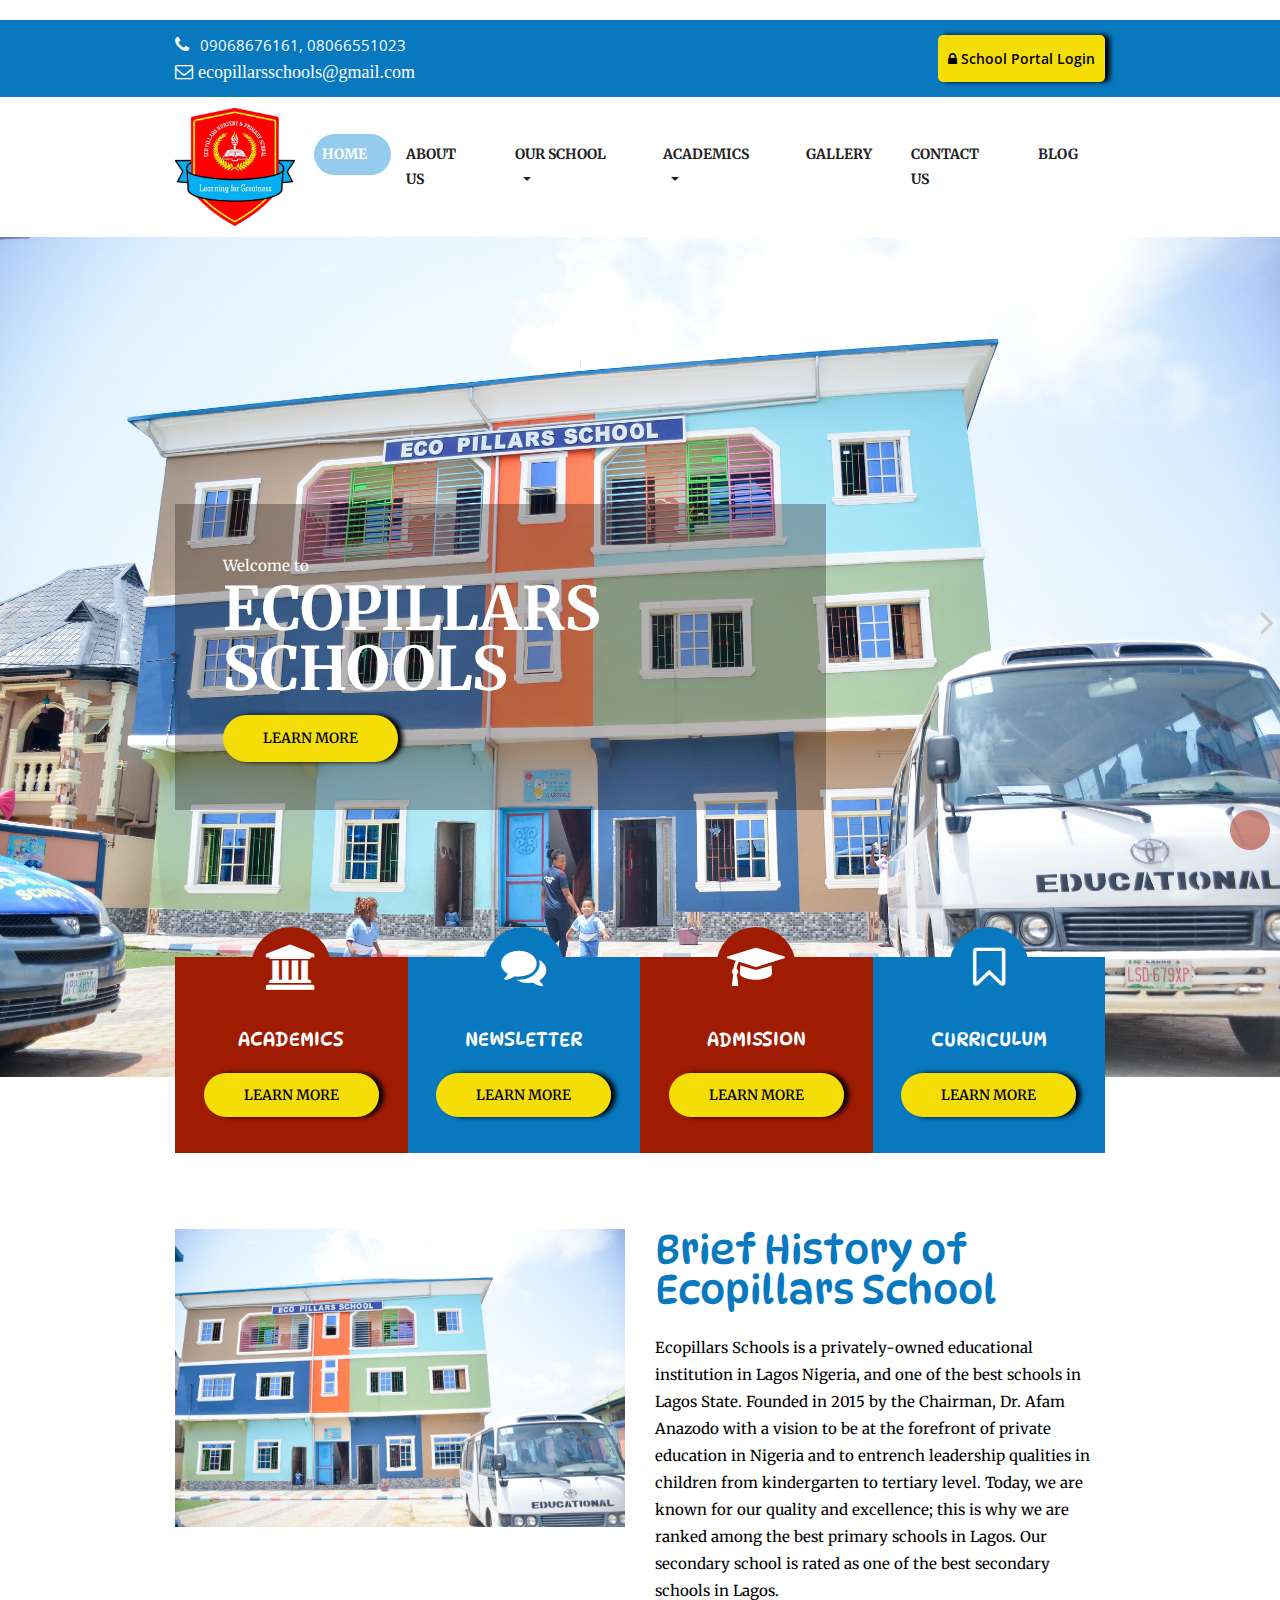
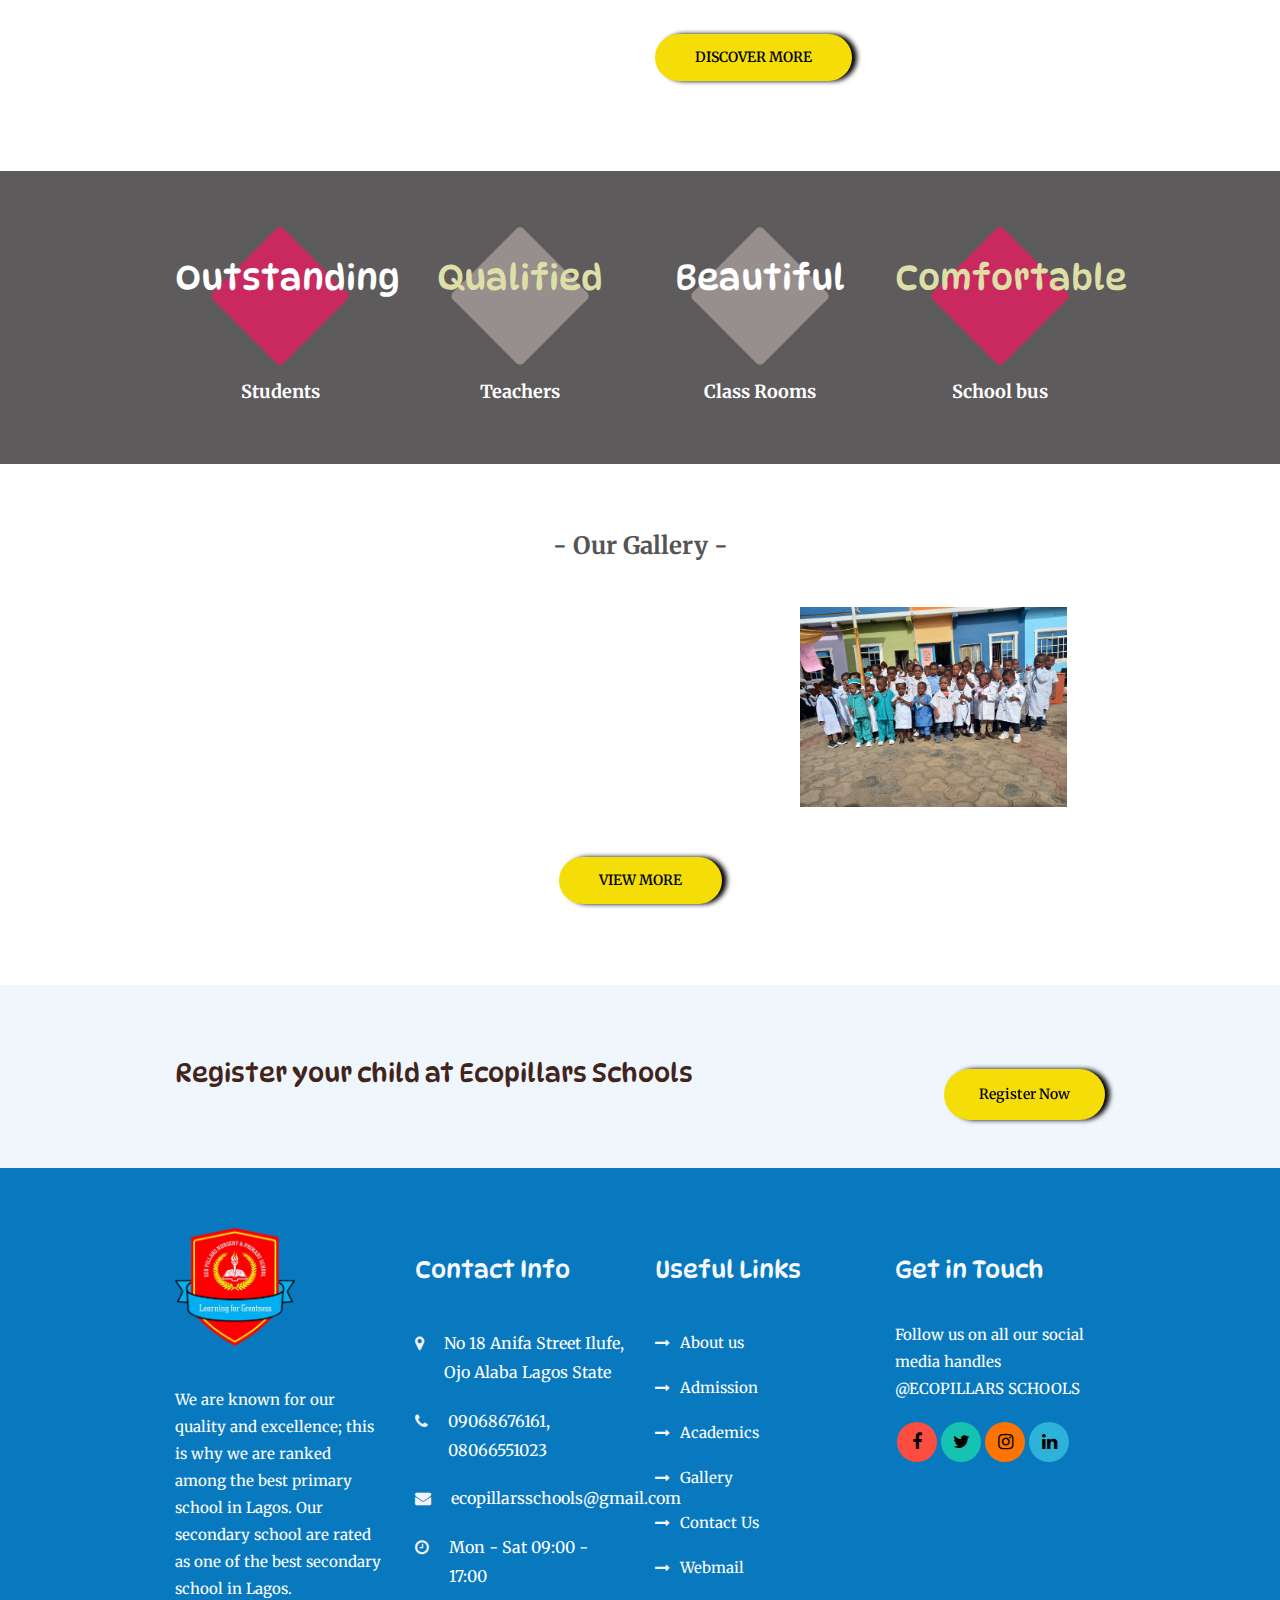
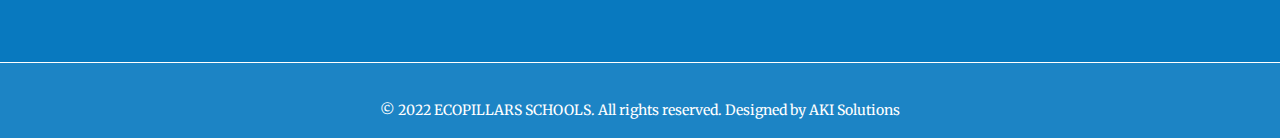
==== commit 42547b1c: "made changes on pages" ====
--- a/index.html
+++ b/index.html
@@ -99,7 +99,7 @@
 			<div class="container">
 				<nav id="navbar-example" class="navbar navbar-expand-lg">
 					<a class="navbar-brand jk" href="index.html">
-						<img src="images/logo.jpeg" alt="logo">
+						<img src="./images/logo.jpeg" alt="logo">
 					</a>
 
 					<style type="text/css">
@@ -181,7 +181,7 @@
 	<div id="oc-fullslider" class="banner">
 		<div class="owl-carousel owl-theme full-screen">
 			<div class="item">
-				<img src="images/_DSC3956.jpg" alt="Slider">
+				<img src="./images/_DSC3956.jpg" alt="Slider">
 				<div class="overlay-bg"></div>
 				<div class="container d-flex align-items-center">
 					<div class="wrap-caption animate__animated animate__backInLeft">
@@ -202,7 +202,7 @@
 				</style>
 			</div>
 			<div class="item">
-				<img src="images/_DSC3955.jpg" alt="Slider">
+				<img src="./images/_DSC3955.jpg" alt="Slider">
 				<div class="overlay-bg"></div>
 				<div class="container d-flex align-items-center">
 					<div class="wrap-caption kd animate__animated animate__backInLeft">
@@ -290,14 +290,17 @@
 			<div class="container">
 				<div class="row">
 					<div class="col-sm-12 col-md-12 col-lg-6"  style="display: flex; justify-content: center; ">
-						<img src="images/_DSC3955.jpg" alt="" class="img-fluid img-border mb-3">
+						<img src="./images/_DSC3955.jpg" alt="" class="img-fluid img-border mb-3">
 					</div>
 					<div class="col-sm-12 col-md-12 col-lg-6" style="color: black;" >
 						<h2 class="section-heading">
 							Brief History of Ecopillars School
 						</h2>
-						<p>Ecopillars Schools is a privately-owned educational institution in Lagos Nigeria and one of the best schools in Lagos State. Founded in 2015 by the Chairman, Dr. Afam Anazodo with a vision to be at the forefront of private education in Nigeria and to entrench leadership qualities in children from kindergarten to tertiary level.
-							Today, we are known for our quality and excellence; this is why we are ranked among the best primary school in Lagos. Our secondary school are rated as one of the best secondary school in Lagos.
+						<p>Ecopillars Schools is a privately-owned educational institution in Lagos Nigeria, and one of the best schools in 
+							Lagos State. Founded in 2015 by the Chairman, Dr. Afam Anazodo with a vision to be at the forefront of private 
+							education in Nigeria and to entrench leadership qualities in children from kindergarten to tertiary level. 
+							Today, we are known for our quality and excellence; this is why we are ranked among the best primary schools in Lagos. 
+							Our secondary school is rated as one of the best secondary schools in Lagos.
 						</p>
 
 						<div class="spacer-10"></div>
@@ -310,7 +313,7 @@
 	</div>
 
 	<!-- FUNFACT -->
-	<div class="section bgi-overlay bgi-cover-center" data-background="images/_AFO4332.jpg"
+	<div class="section bgi-overlay bgi-cover-center" data-background="./images/_AFO4332.jpg"
 		style="background-position: top;">
 		<div class="content-wrap" style="margin-top: 20px;">
 			<div class="container">
@@ -376,8 +379,8 @@
 				<!-- Item 1 -->
 				<div class="col-xs-12 col-md-6 col-lg-4">
 					<div class="box-gallery">
-						<a href="images/_AFO4294.jpg" title="Gallery #2">
-							<img src="images/_AFO4294.jpg" alt="" class="img-fluid">
+						<a href="./images/_AFO4294.jpg" title="Gallery #1">
+							<img src="./images/_AFO4294.jpg" alt="" class="img-fluid">
 							<div class="project-info">
 								<div class="project-icon">
 									<span class="fa fa-search"></span>
@@ -389,8 +392,8 @@
 					<!-- Item 2 -->
 					<div class="col-xs-12 col-md-6 col-lg-4">
 						<div class="box-gallery">
-							<a href="images/_AFO4332.jpg" title="Gallery #1">
-								<img src="images/_AFO4332.jpg" alt="" class="img-fluid">
+							<a href="./images/_AFO4332.jpg" title="Gallery #2">
+								<img src="./images/_AFO4332.jpg" alt="" class="img-fluid">
 								<div class="project-info">
 									<div class="project-icon">
 										<span class="fa fa-search"></span>
@@ -402,8 +405,8 @@
 					<!-- Item 3 -->
 					<div class="col-xs-12 col-md-6 col-lg-4">
 						<div class="box-gallery">
-							<a href="images/20220311_092355.jpg" title="Gallery #3">
-								<img src="images/20220311_092355.jpg" alt="" class="img-fluid">
+							<a href="./images/20220311_092355.jpg" title="Gallery #3">
+								<img src="./images/20220311_092355.jpg" alt="" class="img-fluid">
 								<div class="project-info">
 									<div class="project-icon">
 										<span class="fa fa-search"></span>
@@ -483,14 +486,14 @@
 	</style>
 
 	<!-- FOOTER SECTION -->
-	<div class="footer" data-background="images/footer.jpg">
+	<div class="footer" data-background="./images/footer.jpg">
 		<div class="content-wrap">
 			<div class="container">
 
 				<div class="row">
 					<div class="col-sm-12 col-md-6 col-lg-3">
 						<div class="footer-item">
-							<img src="images/logo_png.png" alt="logo bottom" class="logo-bottom">
+							<img src="./images/logo_png.png" alt="logo bottom" class="logo-bottom">
 							<div class="spacer-30"></div>
 							<p>We are known for our quality and excellence; this is why we are ranked among the best primary school in Lagos. Our secondary school are rated as one of the best secondary school in Lagos.
 								</p>
--- a/css/style.css
+++ b/css/style.css
@@ -186,7 +186,7 @@
 /* Embedded content
    ========================================================================== */
 /**
- * Remove the border on images inside links in IE 10.
+ * Remove the border on ./images inside links in IE 10.
  */
 img {
   border-style: none; }
